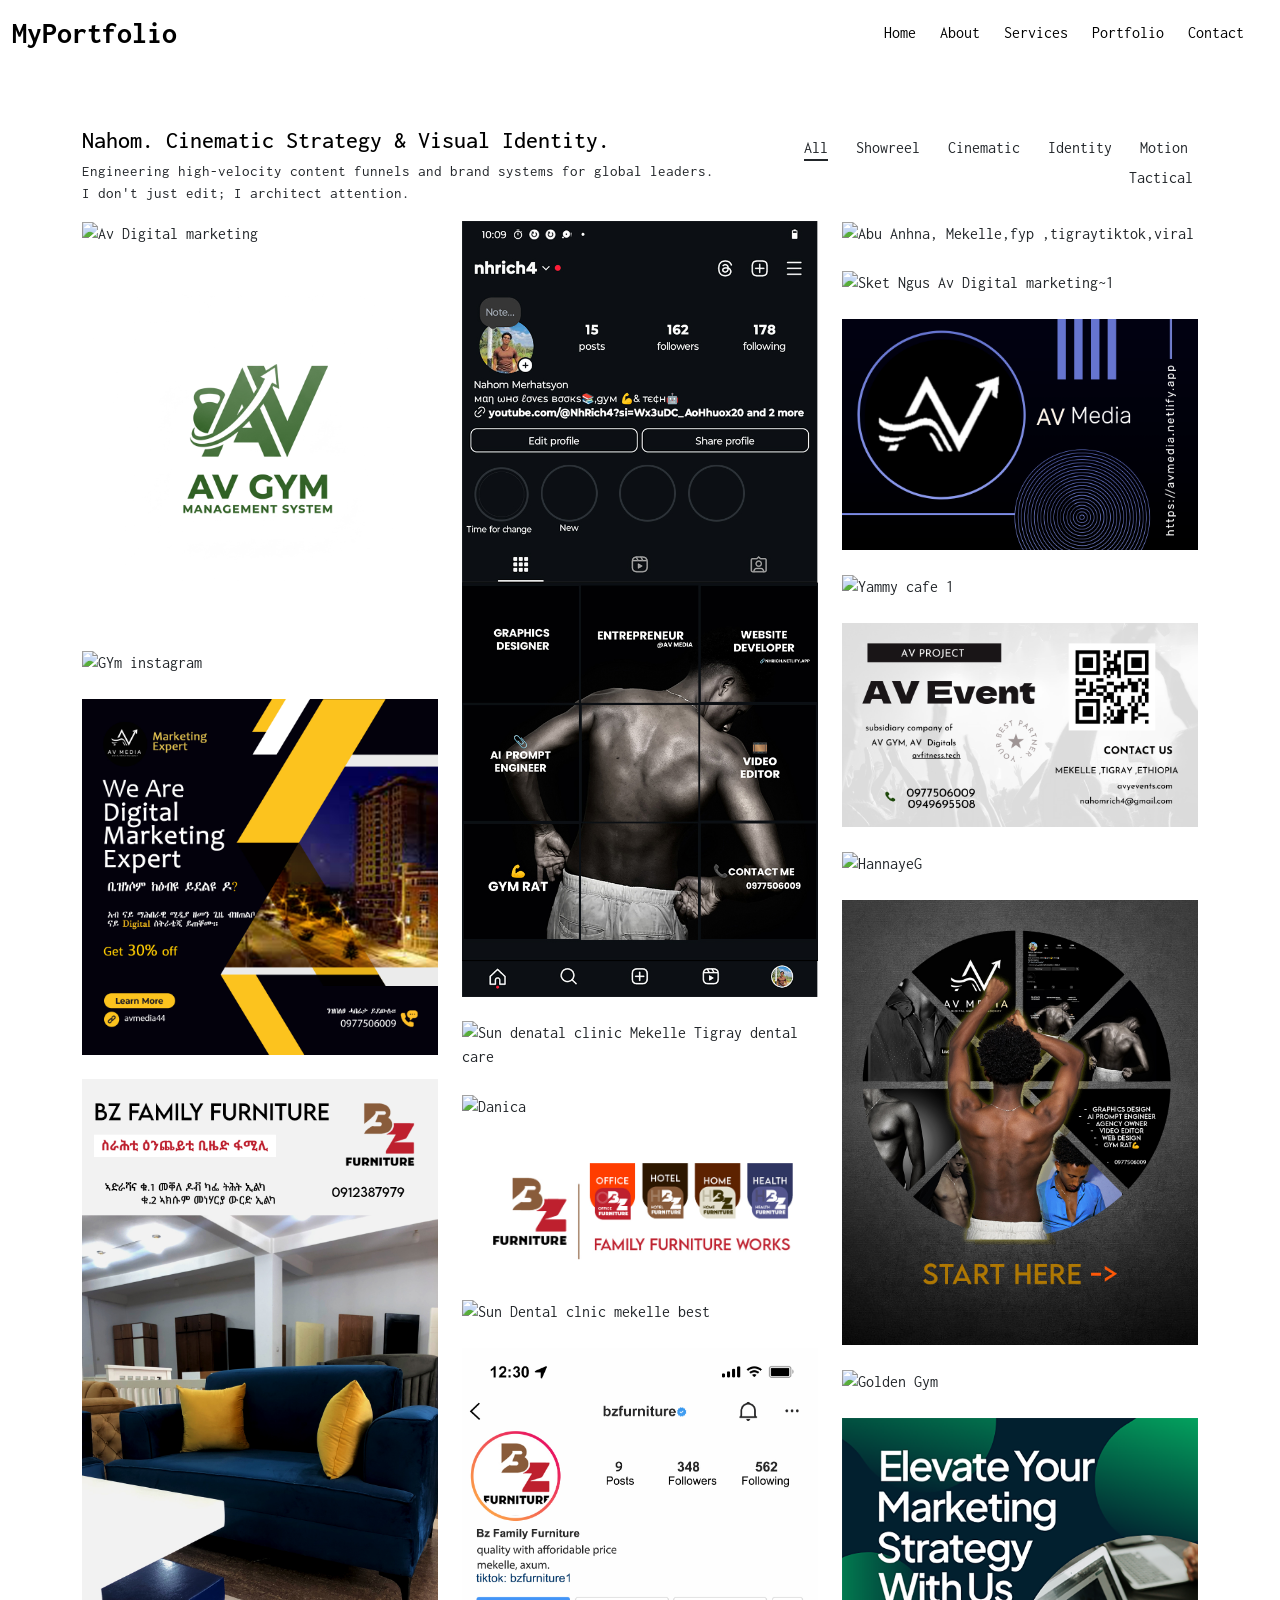
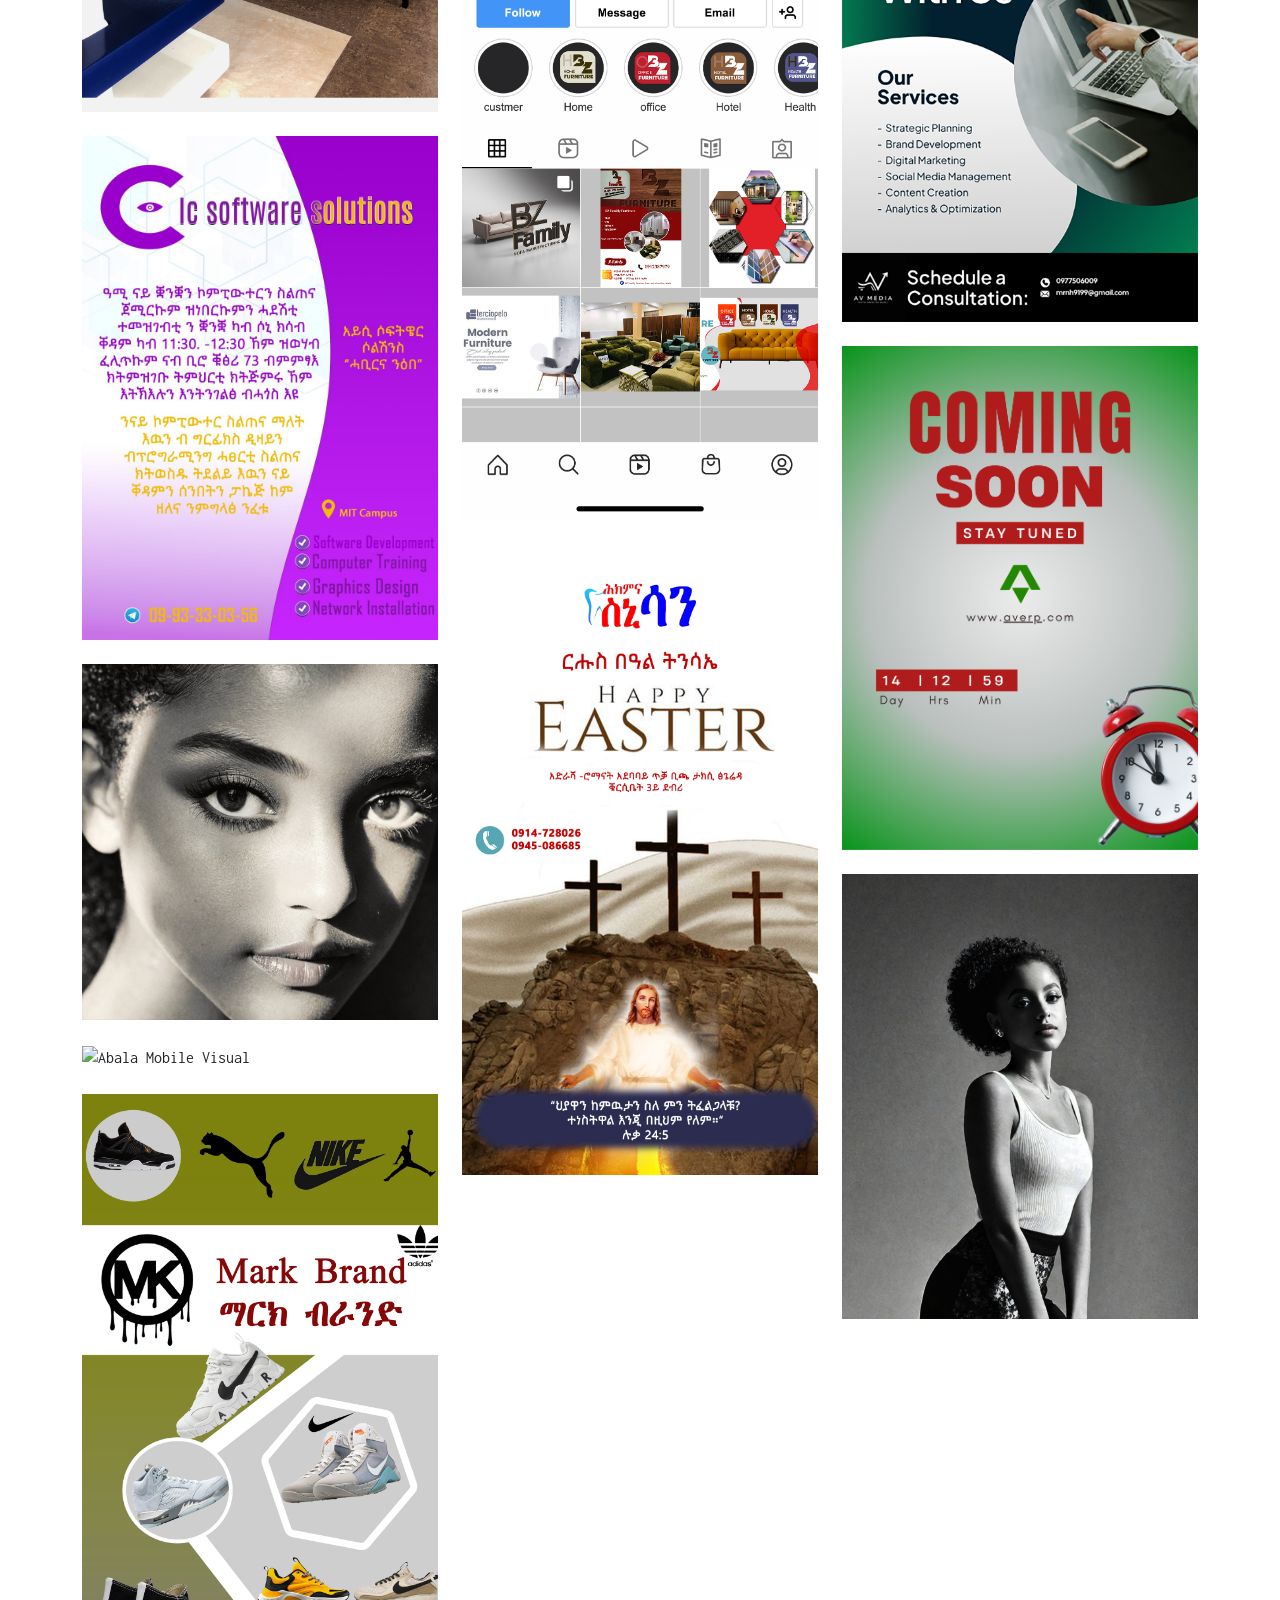
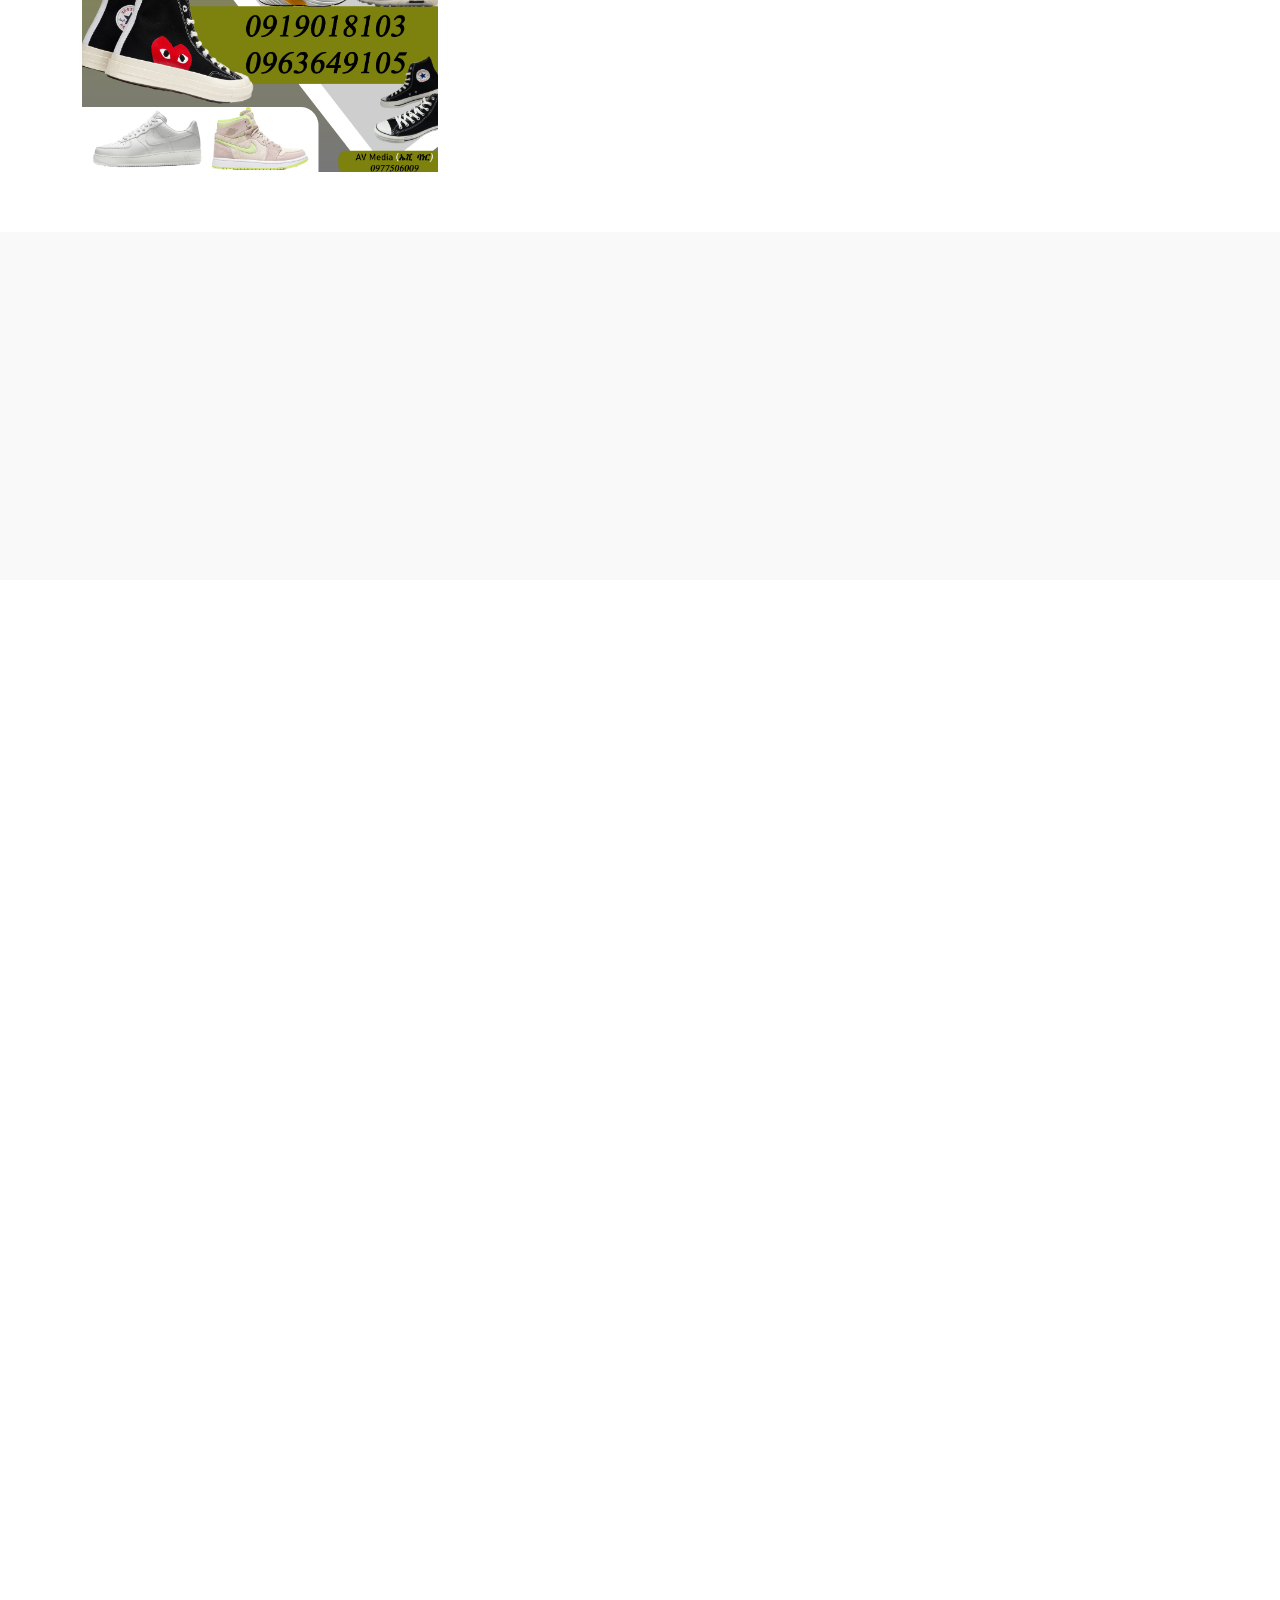
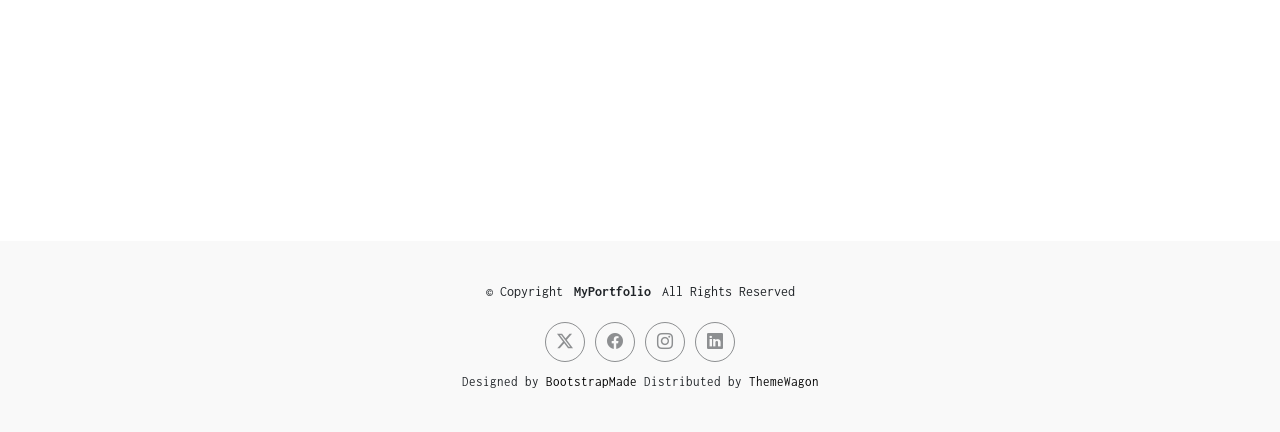
==== index.html @ b281b159 "first commit" ====
<!DOCTYPE html>
<html lang="en">

<head>
  <meta charset="utf-8">
  <meta content="width=device-width, initial-scale=1.0" name="viewport">
  <title>Index - MyPortfolio Bootstrap Template</title>
  <meta name="description" content="">
  <meta name="keywords" content="">

  <!-- Favicons -->
  <link href="assets/img/favicon.png" rel="icon">
  <link href="assets/img/apple-touch-icon.png" rel="apple-touch-icon">

  <!-- Fonts -->
  <link href="https://fonts.googleapis.com" rel="preconnect">
  <link href="https://fonts.gstatic.com" rel="preconnect" crossorigin>
  <link href="https://fonts.googleapis.com/css2?family=Inconsolata:wght@200;300;400;500;600;700;800;900&display=swap" rel="stylesheet">

  <!-- Vendor CSS Files -->
  <link href="assets/vendor/bootstrap/css/bootstrap.min.css" rel="stylesheet">
  <link href="assets/vendor/bootstrap-icons/bootstrap-icons.css" rel="stylesheet">
  <link href="assets/vendor/aos/aos.css" rel="stylesheet">
  <link href="assets/vendor/glightbox/css/glightbox.min.css" rel="stylesheet">
  <link href="assets/vendor/swiper/swiper-bundle.min.css" rel="stylesheet">

  <!-- Main CSS File -->
  <link href="assets/css/main.css" rel="stylesheet">

  <!-- =======================================================
  * Template Name: MyPortfolio
  * Template URL: https://bootstrapmade.com/myportfolio-bootstrap-portfolio-website-template/
  * Updated: Aug 08 2024 with Bootstrap v5.3.3
  * Author: BootstrapMade.com
  * License: https://bootstrapmade.com/license/
  ======================================================== -->
</head>

<body class="index-page">

  <header id="header" class="header d-flex align-items-center sticky-top">
    <div class="container-fluid  position-relative d-flex align-items-center justify-content-between">

      <a href="index.html" class="logo d-flex align-items-center">
        <!-- Uncomment the line below if you also wish to use an image logo -->
        <!-- <img src="assets/img/logo.png" alt=""> -->
        <h1 class="sitename">MyPortfolio</h1>
      </a>

      <ul class="d-none d-xl-flex list-unstyled align-items-center gap-4 mb-0 me-4">
        <li><a href="index.html" class="active">Home</a></li>
        <li><a href="about.html">About</a></li>
        <li><a href="services.html">Services</a></li>
        <li><a href="portfolio.html">Portfolio</a></li>
        <li><a href="contact.html">Contact</a></li>
      </ul>

      <nav id="navmenu" class="navmenu d-xl-none">
        <ul>
          <li><a href="index.html" class="active">Home</a></li>
          <li><a href="about.html">About</a></li>
          <li><a href="services.html">Services</a></li>
          <li><a href="portfolio.html">Portfolio</a></li>
          <!-- <li class="dropdown"><a href="#"><span>Dropdown</span> <i class="bi bi-chevron-down toggle-dropdown"></i></a>
            <ul>
              <li><a href="#">Dropdown 1</a></li>
              <li class="dropdown"><a href="#"><span>Deep Dropdown</span> <i class="bi bi-chevron-down toggle-dropdown"></i></a>
                <ul>
                  <li><a href="#">Deep Dropdown 1</a></li>
                  <li><a href="#">Deep Dropdown 2</a></li>
                  <li><a href="#">Deep Dropdown 3</a></li>
                  <li><a href="#">Deep Dropdown 4</a></li>
                  <li><a href="#">Deep Dropdown 5</a></li>
                </ul>
              </li>
              <li><a href="#">Dropdown 2</a></li>
              <li><a href="#">Dropdown 3</a></li>
              <li><a href="#">Dropdown 4</a></li>
            </ul>
          </li> -->
          <li><a href="contact.html">Contact</a></li>
        </ul>
        <i class="mobile-nav-toggle d-xl-none bi bi-list"></i>
      </nav>

    </div>
  </header>

  <main class="main">

    <!-- Portfolio Section -->
    <section id="portfolio" class="portfolio section">

      <div class="container">

        <div class="isotope-layout" data-default-filter="*" data-layout="masonry" data-sort="original-order">

          <div class="row align-items-center">
            <div class="col-lg-7 portfolio-info">
              <h3>Nahom. Cinematic Strategy &amp; Visual Identity.</h3>
              <p>Engineering high-velocity content funnels and brand systems for global leaders. I don't just edit; I architect attention.</p>
            </div>
            <div class="col-lg-5 text-center text-lg-end">
              <ul class="portfolio-filters isotope-filters" data-aos="fade-up" data-aos-delay="100">
                <li data-filter="*" class="filter-active">All</li>
                <li data-filter=".filter-showreel">Showreel</li>
                <li data-filter=".filter-cinematic">Cinematic</li>
                <li data-filter=".filter-identity">Identity</li>
                <li data-filter=".filter-motion">Motion</li>
                <li data-filter=".filter-tactical">Tactical</li>
              </ul><!-- End Portfolio Filters -->
            </div>
          </div>

          <div class="row gy-4 isotope-container" data-aos="fade-up" data-aos-delay="200">

            <div class="col-lg-4 col-md-6 portfolio-item isotope-item filter-showreel">
              <div class="portfolio-content h-100">
                <img src="assets/img/portfolio/app-1.jpg" class="img-fluid" alt="Av Digital marketing">
                <div class="portfolio-info">
                  <h4>Av Digital Marketing</h4>
                  <p>Showreel video.</p>
                  <div>
                    <a href="https://player.vimeo.com/video/1184867290?title=0&amp;byline=0&amp;portrait=0&amp;badge=0&amp;autopause=0&amp;player_id=0&amp;app_id=58479" title="Av Digital marketing" data-gallery="portfolio-gallery-video" class="glightbox preview-link"><i class="bi bi-play-circle"></i></a>
                    <a href="portfolio-details.html" title="More Details" class="details-link"><i class="bi bi-link-45deg"></i></a>
                  </div>
                </div>
              </div>
            </div><!-- End Portfolio Item -->

            <div class="col-lg-4 col-md-6 portfolio-item isotope-item filter-showreel">
              <div class="portfolio-content h-100">
                <img src="assets/img/portfolio/product-1.jpg" class="img-fluid" alt="Abu Anhna">
                <div class="portfolio-info">
                  <h4>Abu Anhna</h4>
                  <p>Showreel video.</p>
                  <div>
                    <a href="https://player.vimeo.com/video/1184867246?title=0&amp;byline=0&amp;portrait=0&amp;badge=0&amp;autopause=0&amp;player_id=0&amp;app_id=58479" title="Abu Anhna, Mekelle,fyp ,tigraytiktok,viral" data-gallery="portfolio-gallery-video" class="glightbox preview-link"><i class="bi bi-play-circle"></i></a>
                    <a href="portfolio-details.html" title="More Details" class="details-link"><i class="bi bi-link-45deg"></i></a>
                  </div>
                </div>
              </div>
            </div><!-- End Portfolio Item -->

            <div class="col-lg-4 col-md-6 portfolio-item isotope-item filter-showreel">
              <div class="portfolio-content h-100">
                <img src="assets/img/portfolio/branding-1.jpg" class="img-fluid" alt="Sket Ngus">
                <div class="portfolio-info">
                  <h4>Sket Ngus</h4>
                  <p>Showreel video.</p>
                  <div>
                    <a href="https://player.vimeo.com/video/1184884586?title=0&amp;byline=0&amp;portrait=0&amp;badge=0&amp;autopause=0&amp;player_id=0&amp;app_id=58479" title="Sket Ngus Av Digital marketing~1" data-gallery="portfolio-gallery-video" class="glightbox preview-link"><i class="bi bi-play-circle"></i></a>
                    <a href="portfolio-details.html" title="More Details" class="details-link"><i class="bi bi-link-45deg"></i></a>
                  </div>
                </div>
              </div>
            </div><!-- End Portfolio Item -->

            <div class="col-lg-4 col-md-6 portfolio-item isotope-item filter-showreel">
              <div class="portfolio-content h-100">
                <img src="assets/img/portfolio/books-1.jpg" class="img-fluid" alt="Yammy cafe 1">
                <div class="portfolio-info">
                  <h4>Yammy Cafe</h4>
                  <p>Showreel video.</p>
                  <div>
                    <a href="https://player.vimeo.com/video/1184868296?title=0&amp;byline=0&amp;portrait=0&amp;badge=0&amp;autopause=0&amp;player_id=0&amp;app_id=58479" title="Yammy cafe 1" data-gallery="portfolio-gallery-video" class="glightbox preview-link"><i class="bi bi-play-circle"></i></a>
                    <a href="portfolio-details.html" title="More Details" class="details-link"><i class="bi bi-link-45deg"></i></a>
                  </div>
                </div>
              </div>
            </div><!-- End Portfolio Item -->

            <div class="col-lg-4 col-md-6 portfolio-item isotope-item filter-showreel">
              <div class="portfolio-content h-100">
                <img src="assets/img/portfolio/app-2.jpg" class="img-fluid" alt="GYm instagram">
                <div class="portfolio-info">
                  <h4>Gym Instagram</h4>
                  <p>Showreel video.</p>
                  <div>
                    <a href="https://player.vimeo.com/video/1184867682?title=0&amp;byline=0&amp;portrait=0&amp;badge=0&amp;autopause=0&amp;player_id=0&amp;app_id=58479" title="GYm instagram" data-gallery="portfolio-gallery-video" class="glightbox preview-link"><i class="bi bi-play-circle"></i></a>
                    <a href="portfolio-details.html" title="More Details" class="details-link"><i class="bi bi-link-45deg"></i></a>
                  </div>
                </div>
              </div>
            </div><!-- End Portfolio Item -->

            <div class="col-lg-4 col-md-6 portfolio-item isotope-item filter-showreel">
              <div class="portfolio-content h-100">
                <img src="assets/img/portfolio/product-2.jpg" class="img-fluid" alt="HannayeG">
                <div class="portfolio-info">
                  <h4>HannayeG</h4>
                  <p>Showreel video.</p>
                  <div>
                    <a href="https://player.vimeo.com/video/1184867732?title=0&amp;byline=0&amp;portrait=0&amp;badge=0&amp;autopause=0&amp;player_id=0&amp;app_id=58479" title="HannayeG" data-gallery="portfolio-gallery-video" class="glightbox preview-link"><i class="bi bi-play-circle"></i></a>
                    <a href="portfolio-details.html" title="More Details" class="details-link"><i class="bi bi-link-45deg"></i></a>
                  </div>
                </div>
              </div>
            </div><!-- End Portfolio Item -->

            <div class="col-lg-4 col-md-6 portfolio-item isotope-item filter-showreel">
              <div class="portfolio-content h-100">
                <img src="assets/img/portfolio/branding-2.jpg" class="img-fluid" alt="Sun Dental Clinic">
                <div class="portfolio-info">
                  <h4>Sun Dental Clinic</h4>
                  <p>Showreel video.</p>
                  <div>
                    <a href="https://player.vimeo.com/video/1184868083?title=0&amp;byline=0&amp;portrait=0&amp;badge=0&amp;autopause=0&amp;player_id=0&amp;app_id=58479" title="Sun denatal clinic Mekelle Tigray dental care" data-gallery="portfolio-gallery-video" class="glightbox preview-link"><i class="bi bi-play-circle"></i></a>
                    <a href="portfolio-details.html" title="More Details" class="details-link"><i class="bi bi-link-45deg"></i></a>
                  </div>
                </div>
              </div>
            </div><!-- End Portfolio Item -->

            <div class="col-lg-4 col-md-6 portfolio-item isotope-item filter-showreel">
              <div class="portfolio-content h-100">
                <img src="assets/img/portfolio/books-2.jpg" class="img-fluid" alt="Danica">
                <div class="portfolio-info">
                  <h4>Danica</h4>
                  <p>Showreel video.</p>
                  <div>
                    <a href="https://player.vimeo.com/video/1184867599?title=0&amp;byline=0&amp;portrait=0&amp;badge=0&amp;autopause=0&amp;player_id=0&amp;app_id=58479" title="Danica" data-gallery="portfolio-gallery-video" class="glightbox preview-link"><i class="bi bi-play-circle"></i></a>
                    <a href="portfolio-details.html" title="More Details" class="details-link"><i class="bi bi-link-45deg"></i></a>
                  </div>
                </div>
              </div>
            </div><!-- End Portfolio Item -->

            <div class="col-lg-4 col-md-6 portfolio-item isotope-item filter-showreel">
              <div class="portfolio-content h-100">
                <img src="assets/img/portfolio/app-3.jpg" class="img-fluid" alt="Sun Dental Clinic Best">
                <div class="portfolio-info">
                  <h4>Sun Dental Clinic Best</h4>
                  <p>Showreel video.</p>
                  <div>
                    <a href="https://player.vimeo.com/video/1184868138?title=0&amp;byline=0&amp;portrait=0&amp;badge=0&amp;autopause=0&amp;player_id=0&amp;app_id=58479" title="Sun Dental clnic mekelle best" data-gallery="portfolio-gallery-video" class="glightbox preview-link"><i class="bi bi-play-circle"></i></a>
                    <a href="portfolio-details.html" title="More Details" class="details-link"><i class="bi bi-link-45deg"></i></a>
                  </div>
                </div>
              </div>
            </div><!-- End Portfolio Item -->

            <div class="col-lg-4 col-md-6 portfolio-item isotope-item filter-showreel">
              <div class="portfolio-content h-100">
                <img src="assets/img/portfolio/product-3.jpg" class="img-fluid" alt="Golden Gym">
                <div class="portfolio-info">
                  <h4>Golden Gym</h4>
                  <p>Showreel video.</p>
                  <div>
                    <a href="https://player.vimeo.com/video/1184867641?title=0&amp;byline=0&amp;portrait=0&amp;badge=0&amp;autopause=0&amp;player_id=0&amp;app_id=58479" title="Golden Gym" data-gallery="portfolio-gallery-video" class="glightbox preview-link"><i class="bi bi-play-circle"></i></a>
                    <a href="portfolio-details.html" title="More Details" class="details-link"><i class="bi bi-link-45deg"></i></a>
                  </div>
                </div>
              </div>
            </div><!-- End Portfolio Item -->

            <div class="col-lg-4 col-md-6 portfolio-item isotope-item filter-motion">
              <div class="portfolio-content h-100">
                <img src="assets/img/portfolio/Instagram%20screenshot%20personal%20branding%20.jpg" class="img-fluid" alt="Instagram Personal Branding Screenshot">
                <div class="portfolio-info">
                  <h4>Instagram Personal Branding</h4>
                  <p>Screenshot-based social proof creative.</p>
                  <div>
                    <a href="assets/img/portfolio/Instagram%20screenshot%20personal%20branding%20.jpg" title="Instagram Personal Branding" data-gallery="portfolio-gallery-motion" class="glightbox preview-link"><i class="bi bi-zoom-in"></i></a>
                    <a href="portfolio-details.html" title="More Details" class="details-link"><i class="bi bi-link-45deg"></i></a>
                  </div>
                </div>
              </div>
            </div><!-- End Portfolio Item -->

            <div class="col-lg-4 col-md-6 portfolio-item isotope-item filter-identity">
              <div class="portfolio-content h-100">
                <img src="assets/img/portfolio/avgym_management%20logo.png" class="img-fluid" alt="AV Gym Management Logo">
                <div class="portfolio-info">
                  <h4>AV Gym Management Logo</h4>
                  <p>Logo system development.</p>
                  <div>
                    <a href="assets/img/portfolio/avgym_management%20logo.png" title="AV Gym Management Logo" data-gallery="portfolio-gallery-identity" class="glightbox preview-link"><i class="bi bi-zoom-in"></i></a>
                    <a href="portfolio-details.html" title="More Details" class="details-link"><i class="bi bi-link-45deg"></i></a>
                  </div>
                </div>
              </div>
            </div><!-- End Portfolio Item -->

            <div class="col-lg-4 col-md-6 portfolio-item isotope-item filter-identity">
              <div class="portfolio-content h-100">
                <img src="assets/img/portfolio/avmedia%20bussinescardfront%20view.png" class="img-fluid" alt="AV Media Business Card Front">
                <div class="portfolio-info">
                  <h4>AV Media Business Card Front</h4>
                  <p>Business identity layout.</p>
                  <div>
                    <a href="assets/img/portfolio/avmedia%20bussinescardfront%20view.png" title="AV Media Business Card Front" data-gallery="portfolio-gallery-identity" class="glightbox preview-link"><i class="bi bi-zoom-in"></i></a>
                    <a href="portfolio-details.html" title="More Details" class="details-link"><i class="bi bi-link-45deg"></i></a>
                  </div>
                </div>
              </div>
            </div><!-- End Portfolio Item -->

            <div class="col-lg-4 col-md-6 portfolio-item isotope-item filter-identity">
              <div class="portfolio-content h-100">
                <img src="assets/img/portfolio/AV%20EVENTS%20bussines%20card%20back%20view.png" class="img-fluid" alt="AV Events Business Card Back">
                <div class="portfolio-info">
                  <h4>AV Events Business Card Back</h4>
                  <p>Identity consistency sample.</p>
                  <div>
                    <a href="assets/img/portfolio/AV%20EVENTS%20bussines%20card%20back%20view.png" title="AV Events Business Card Back" data-gallery="portfolio-gallery-identity" class="glightbox preview-link"><i class="bi bi-zoom-in"></i></a>
                    <a href="portfolio-details.html" title="More Details" class="details-link"><i class="bi bi-link-45deg"></i></a>
                  </div>
                </div>
              </div>
            </div><!-- End Portfolio Item -->

            <div class="col-lg-4 col-md-6 portfolio-item isotope-item filter-motion">
              <div class="portfolio-content h-100">
                <img src="assets/img/portfolio/avmedia%20instagram%20ad%20poster.jpg" class="img-fluid" alt="AV Media Instagram Ad">
                <div class="portfolio-info">
                  <h4>AV Media Instagram Ad</h4>
                  <p>Social motion-style design frame.</p>
                  <div>
                    <a href="assets/img/portfolio/avmedia%20instagram%20ad%20poster.jpg" title="AV Media Instagram Ad" data-gallery="portfolio-gallery-motion" class="glightbox preview-link"><i class="bi bi-zoom-in"></i></a>
                    <a href="portfolio-details.html" title="More Details" class="details-link"><i class="bi bi-link-45deg"></i></a>
                  </div>
                </div>
              </div>
            </div><!-- End Portfolio Item -->

            <div class="col-lg-4 col-md-6 portfolio-item isotope-item filter-motion">
              <div class="portfolio-content h-100">
                <img src="assets/img/portfolio/instagram%20photo%20poster.jpg" class="img-fluid" alt="Instagram Photo Poster">
                <div class="portfolio-info">
                  <h4>Instagram Photo Poster</h4>
                  <p>Short-form social campaign creative.</p>
                  <div>
                    <a href="assets/img/portfolio/instagram%20photo%20poster.jpg" title="Instagram Photo Poster" data-gallery="portfolio-gallery-motion" class="glightbox preview-link"><i class="bi bi-zoom-in"></i></a>
                    <a href="portfolio-details.html" title="More Details" class="details-link"><i class="bi bi-link-45deg"></i></a>
                  </div>
                </div>
              </div>
            </div><!-- End Portfolio Item -->

            <div class="col-lg-4 col-md-6 portfolio-item isotope-item filter-motion">
              <div class="portfolio-content h-100">
                <img src="assets/img/portfolio/BZ%20furniture%20tiktok%20photo%20poster.jpg" class="img-fluid" alt="BZ Furniture TikTok Poster">
                <div class="portfolio-info">
                  <h4>BZ Furniture TikTok Poster</h4>
                  <p>Vertical campaign visual.</p>
                  <div>
                    <a href="assets/img/portfolio/BZ%20furniture%20tiktok%20photo%20poster.jpg" title="BZ Furniture TikTok Poster" data-gallery="portfolio-gallery-motion" class="glightbox preview-link"><i class="bi bi-zoom-in"></i></a>
                    <a href="portfolio-details.html" title="More Details" class="details-link"><i class="bi bi-link-45deg"></i></a>
                  </div>
                </div>
              </div>
            </div><!-- End Portfolio Item -->

            <div class="col-lg-4 col-md-6 portfolio-item isotope-item filter-motion">
              <div class="portfolio-content h-100">
                <img src="assets/img/portfolio/BZ%20facebook%20cover%20image%20.jpg" class="img-fluid" alt="BZ Facebook Cover">
                <div class="portfolio-info">
                  <h4>BZ Facebook Cover</h4>
                  <p>Social header design.</p>
                  <div>
                    <a href="assets/img/portfolio/BZ%20facebook%20cover%20image%20.jpg" title="BZ Facebook Cover" data-gallery="portfolio-gallery-motion" class="glightbox preview-link"><i class="bi bi-zoom-in"></i></a>
                    <a href="portfolio-details.html" title="More Details" class="details-link"><i class="bi bi-link-45deg"></i></a>
                  </div>
                </div>
              </div>
            </div><!-- End Portfolio Item -->

            <div class="col-lg-4 col-md-6 portfolio-item isotope-item filter-motion">
              <div class="portfolio-content h-100">
                <img src="assets/img/portfolio/bz_furniture_instagram_branding%20poster%28sceenshot%20of%20instagram%29.png" class="img-fluid" alt="BZ Furniture Instagram Branding Screenshot">
                <div class="portfolio-info">
                  <h4>BZ Instagram Branding Screenshot</h4>
                  <p>Instagram profile screenshot campaign asset.</p>
                  <div>
                    <a href="assets/img/portfolio/bz_furniture_instagram_branding%20poster%28sceenshot%20of%20instagram%29.png" title="BZ Instagram Branding Screenshot" data-gallery="portfolio-gallery-motion" class="glightbox preview-link"><i class="bi bi-zoom-in"></i></a>
                    <a href="portfolio-details.html" title="More Details" class="details-link"><i class="bi bi-link-45deg"></i></a>
                  </div>
                </div>
              </div>
            </div><!-- End Portfolio Item -->

            <div class="col-lg-4 col-md-6 portfolio-item isotope-item filter-tactical">
              <div class="portfolio-content h-100">
                <img src="assets/img/portfolio/AV%20Marketing%20Agency%20Promotion%20Flyer.png" class="img-fluid" alt="AV Marketing Promotion Flyer">
                <div class="portfolio-info">
                  <h4>AV Marketing Promotion Flyer</h4>
                  <p>Performance offer graphic.</p>
                  <div>
                    <a href="assets/img/portfolio/AV%20Marketing%20Agency%20Promotion%20Flyer.png" title="AV Marketing Promotion Flyer" data-gallery="portfolio-gallery-tactical" class="glightbox preview-link"><i class="bi bi-zoom-in"></i></a>
                    <a href="portfolio-details.html" title="More Details" class="details-link"><i class="bi bi-link-45deg"></i></a>
                  </div>
                </div>
              </div>
            </div><!-- End Portfolio Item -->

            <div class="col-lg-4 col-md-6 portfolio-item isotope-item filter-tactical">
              <div class="portfolio-content h-100">
                <img src="assets/img/portfolio/IC%20softwere%20solutions%20poster.jpg" class="img-fluid" alt="IC Software Solutions Poster">
                <div class="portfolio-info">
                  <h4>IC Software Solutions Poster</h4>
                  <p>Conversion-focused campaign design.</p>
                  <div>
                    <a href="assets/img/portfolio/IC%20softwere%20solutions%20poster.jpg" title="IC Software Solutions Poster" data-gallery="portfolio-gallery-tactical" class="glightbox preview-link"><i class="bi bi-zoom-in"></i></a>
                    <a href="portfolio-details.html" title="More Details" class="details-link"><i class="bi bi-link-45deg"></i></a>
                  </div>
                </div>
              </div>
            </div><!-- End Portfolio Item -->

            <div class="col-lg-4 col-md-6 portfolio-item isotope-item filter-tactical">
              <div class="portfolio-content h-100">
                <img src="assets/img/portfolio/mobile%20app%20coming%20soon%20poster.png" class="img-fluid" alt="Mobile App Coming Soon Poster">
                <div class="portfolio-info">
                  <h4>Mobile App Coming Soon</h4>
                  <p>Launch announcement creative.</p>
                  <div>
                    <a href="assets/img/portfolio/mobile%20app%20coming%20soon%20poster.png" title="Mobile App Coming Soon Poster" data-gallery="portfolio-gallery-tactical" class="glightbox preview-link"><i class="bi bi-zoom-in"></i></a>
                    <a href="portfolio-details.html" title="More Details" class="details-link"><i class="bi bi-link-45deg"></i></a>
                  </div>
                </div>
              </div>
            </div><!-- End Portfolio Item -->

            <div class="col-lg-4 col-md-6 portfolio-item isotope-item filter-tactical">
              <div class="portfolio-content h-100">
                <img src="assets/img/portfolio/sun%20Dental%20Clinic%20happy%20ester%20poster.png" class="img-fluid" alt="Sun Dental Easter Poster">
                <div class="portfolio-info">
                  <h4>Sun Dental Easter Poster</h4>
                  <p>Seasonal tactical campaign.</p>
                  <div>
                    <a href="assets/img/portfolio/sun%20Dental%20Clinic%20happy%20ester%20poster.png" title="Sun Dental Easter Poster" data-gallery="portfolio-gallery-tactical" class="glightbox preview-link"><i class="bi bi-zoom-in"></i></a>
                    <a href="portfolio-details.html" title="More Details" class="details-link"><i class="bi bi-link-45deg"></i></a>
                  </div>
                </div>
              </div>
            </div><!-- End Portfolio Item -->

            <div class="col-lg-4 col-md-6 portfolio-item isotope-item filter-cinematic">
              <div class="portfolio-content h-100">
                <img src="assets/img/portfolio/detaled%20blackand%20white%20photgraphy.jpg" class="img-fluid" alt="Black and White Photography">
                <div class="portfolio-info">
                  <h4>Black and White Photography</h4>
                  <p>Cinematic still composition.</p>
                  <div>
                    <a href="assets/img/portfolio/detaled%20blackand%20white%20photgraphy.jpg" title="Black and White Photography" data-gallery="portfolio-gallery-cinematic" class="glightbox preview-link"><i class="bi bi-zoom-in"></i></a>
                    <a href="portfolio-details.html" title="More Details" class="details-link"><i class="bi bi-link-45deg"></i></a>
                  </div>
                </div>
              </div>
            </div><!-- End Portfolio Item -->

            <div class="col-lg-4 col-md-6 portfolio-item isotope-item filter-cinematic">
              <div class="portfolio-content h-100">
                <img src="assets/img/portfolio/photography%20.jpg" class="img-fluid" alt="Photography Visual">
                <div class="portfolio-info">
                  <h4>Photography Visual</h4>
                  <p>Shot styling and color feel.</p>
                  <div>
                    <a href="assets/img/portfolio/photography%20.jpg" title="Photography Visual" data-gallery="portfolio-gallery-cinematic" class="glightbox preview-link"><i class="bi bi-zoom-in"></i></a>
                    <a href="portfolio-details.html" title="More Details" class="details-link"><i class="bi bi-link-45deg"></i></a>
                  </div>
                </div>
              </div>
            </div><!-- End Portfolio Item -->

            <div class="col-lg-4 col-md-6 portfolio-item isotope-item filter-cinematic">
              <div class="portfolio-content h-100">
                <img src="assets/img/portfolio/abala%20mob.jpg" class="img-fluid" alt="Abala Mobile Visual">
                <div class="portfolio-info">
                  <h4>Abala Mobile Visual</h4>
                  <p>Cinematic street framing.</p>
                  <div>
                    <a href="assets/img/portfolio/abala%20mob.jpg" title="Abala Mobile Visual" data-gallery="portfolio-gallery-cinematic" class="glightbox preview-link"><i class="bi bi-zoom-in"></i></a>
                    <a href="portfolio-details.html" title="More Details" class="details-link"><i class="bi bi-link-45deg"></i></a>
                  </div>
                </div>
              </div>
            </div><!-- End Portfolio Item -->

            <div class="col-lg-4 col-md-6 portfolio-item isotope-item filter-cinematic">
              <div class="portfolio-content h-100">
                <img src="assets/img/portfolio/mark%20brand%20banner%20.jpg" class="img-fluid" alt="Mark Brand Banner">
                <div class="portfolio-info">
                  <h4>Mark Brand Banner</h4>
                  <p>Cinematic banner artwork.</p>
                  <div>
                    <a href="assets/img/portfolio/mark%20brand%20banner%20.jpg" title="Mark Brand Banner" data-gallery="portfolio-gallery-cinematic" class="glightbox preview-link"><i class="bi bi-zoom-in"></i></a>
                    <a href="portfolio-details.html" title="More Details" class="details-link"><i class="bi bi-link-45deg"></i></a>
                  </div>
                </div>
              </div>
            </div><!-- End Portfolio Item -->

          </div><!-- End Portfolio Container -->

        </div>

      </div>

    </section><!-- /Portfolio Section -->

    <!-- Clients Section -->
    <section id="clients" class="clients section light-background">

      <!-- Section Title -->
      <div class="container section-title" data-aos="fade-up">
        <h2>My Clients</h2>
        <p>Necessitatibus eius consequatur ex aliquid fuga eum quidem sint consectetur velit</p>
      </div><!-- End Section Title -->

      <div class="container" data-aos="fade-up" data-aos-delay="100">

        <div class="swiper init-swiper">
          <script type="application/json" class="swiper-config">
            {
              "loop": true,
              "speed": 600,
              "autoplay": {
                "delay": 5000
              },
              "slidesPerView": "auto",
              "pagination": {
                "el": ".swiper-pagination",
                "type": "bullets",
                "clickable": true
              },
              "breakpoints": {
                "320": {
                  "slidesPerView": 2,
                  "spaceBetween": 40
                },
                "480": {
                  "slidesPerView": 3,
                  "spaceBetween": 60
                },
                "640": {
                  "slidesPerView": 4,
                  "spaceBetween": 80
                },
                "992": {
                  "slidesPerView": 6,
                  "spaceBetween": 120
                }
              }
            }
          </script>
          <div class="swiper-wrapper align-items-center">
            <div class="swiper-slide"><img src="assets/img/clients/client-1.png" class="img-fluid" alt=""></div>
            <div class="swiper-slide"><img src="assets/img/clients/client-2.png" class="img-fluid" alt=""></div>
            <div class="swiper-slide"><img src="assets/img/clients/client-3.png" class="img-fluid" alt=""></div>
            <div class="swiper-slide"><img src="assets/img/clients/client-4.png" class="img-fluid" alt=""></div>
            <div class="swiper-slide"><img src="assets/img/clients/client-5.png" class="img-fluid" alt=""></div>
            <div class="swiper-slide"><img src="assets/img/clients/client-6.png" class="img-fluid" alt=""></div>
            <div class="swiper-slide"><img src="assets/img/clients/client-7.png" class="img-fluid" alt=""></div>
            <div class="swiper-slide"><img src="assets/img/clients/client-8.png" class="img-fluid" alt=""></div>
          </div>
          <div class="swiper-pagination"></div>
        </div>

      </div>

    </section><!-- /Clients Section -->

    <!-- Services Section -->
    <section id="services" class="services section">

      <!-- Section Title -->
      <div class="container section-title" data-aos="fade-up">
        <h2>Services</h2>
        <p>Necessitatibus eius consequatur ex aliquid fuga eum quidem sint consectetur velit</p>
      </div><!-- End Section Title -->

      <div class="container">

        <div class="row gy-4">

          <div class="col-lg-4 col-md-6" data-aos="fade-up" data-aos-delay="100">
            <div class="service-item  position-relative">
              <div class="icon">
                <i class="bi bi-activity"></i>
              </div>
              <h3>Cinematic Content Strategy</h3>
              <p>High-end video production and post-production engineering. We create the visual assets that define your brand's authority.</p>
              <a href="service-details.html" class="readmore stretched-link">Read more <i class="bi bi-arrow-right"></i></a>
            </div>
          </div><!-- End Service Item -->

          <div class="col-lg-4 col-md-6" data-aos="fade-up" data-aos-delay="200">
            <div class="service-item position-relative">
              <div class="icon">
                <i class="bi bi-broadcast"></i>
              </div>
              <h3>Brand Identity Design</h3>
              <p>Engineering visual trust through minimalist, modern design. We build the logos and identity systems that empires are founded upon.</p>
              <a href="service-details.html" class="readmore stretched-link">Read more <i class="bi bi-arrow-right"></i></a>
            </div>
          </div><!-- End Service Item -->

          <div class="col-lg-4 col-md-6" data-aos="fade-up" data-aos-delay="300">
            <div class="service-item position-relative">
              <div class="icon">
                <i class="bi bi-easel"></i>
              </div>
              <h3>Performance Marketing Funnels</h3>
              <p>Combining creative storytelling with strategic ad campaigns. We build the funnels that turned attention into a 40%+ growth in client acquisition.</p>
              <a href="service-details.html" class="readmore stretched-link">Read more <i class="bi bi-arrow-right"></i></a>
            </div>
          </div><!-- End Service Item -->

        </div>

      </div>

    </section><!-- /Services Section -->

    <!-- Testimonials Section -->
    <section id="testimonials" class="testimonials section">

      <!-- Section Title -->
      <div class="container section-title" data-aos="fade-up">
        <h2>Testimonials</h2>
        <p>Necessitatibus eius consequatur ex aliquid fuga eum quidem sint consectetur velit</p>
      </div><!-- End Section Title -->

      <div class="container" data-aos="fade-up" data-aos-delay="100">

        <div class="swiper init-swiper">
          <script type="application/json" class="swiper-config">
            {
              "loop": true,
              "speed": 600,
              "autoplay": {
                "delay": 5000
              },
              "slidesPerView": "auto",
              "pagination": {
                "el": ".swiper-pagination",
                "type": "bullets",
                "clickable": true
              }
            }
          </script>
          <div class="swiper-wrapper">

            <div class="swiper-slide">
              <div class="testimonial-item">
                <img src="assets/img/testimonials/testimonials-1.jpg" class="testimonial-img" alt="">
                <h3>Saul Goodman</h3>
                <h4>Ceo &amp; Founder</h4>
                <div class="stars">
                  <i class="bi bi-star-fill"></i><i class="bi bi-star-fill"></i><i class="bi bi-star-fill"></i><i class="bi bi-star-fill"></i><i class="bi bi-star-fill"></i>
                </div>
                <p>
                  <i class="bi bi-quote quote-icon-left"></i>
                  <span>Proin iaculis purus consequat sem cure digni ssim donec porttitora entum suscipit rhoncus. Accusantium quam, ultricies eget id, aliquam eget nibh et. Maecen aliquam, risus at semper.</span>
                  <i class="bi bi-quote quote-icon-right"></i>
                </p>
              </div>
            </div><!-- End testimonial item -->

            <div class="swiper-slide">
              <div class="testimonial-item">
                <img src="assets/img/testimonials/testimonials-2.jpg" class="testimonial-img" alt="">
                <h3>Sara Wilsson</h3>
                <h4>Designer</h4>
                <div class="stars">
                  <i class="bi bi-star-fill"></i><i class="bi bi-star-fill"></i><i class="bi bi-star-fill"></i><i class="bi bi-star-fill"></i><i class="bi bi-star-fill"></i>
                </div>
                <p>
                  <i class="bi bi-quote quote-icon-left"></i>
                  <span>Export tempor illum tamen malis malis eram quae irure esse labore quem cillum quid cillum eram malis quorum velit fore eram velit sunt aliqua noster fugiat irure amet legam anim culpa.</span>
                  <i class="bi bi-quote quote-icon-right"></i>
                </p>
              </div>
            </div><!-- End testimonial item -->

            <div class="swiper-slide">
              <div class="testimonial-item">
                <img src="assets/img/testimonials/testimonials-3.jpg" class="testimonial-img" alt="">
                <h3>Jena Karlis</h3>
                <h4>Store Owner</h4>
                <div class="stars">
                  <i class="bi bi-star-fill"></i><i class="bi bi-star-fill"></i><i class="bi bi-star-fill"></i><i class="bi bi-star-fill"></i><i class="bi bi-star-fill"></i>
                </div>
                <p>
                  <i class="bi bi-quote quote-icon-left"></i>
                  <span>Enim nisi quem export duis labore cillum quae magna enim sint quorum nulla quem veniam duis minim tempor labore quem eram duis noster aute amet eram fore quis sint minim.</span>
                  <i class="bi bi-quote quote-icon-right"></i>
                </p>
              </div>
            </div><!-- End testimonial item -->

            <div class="swiper-slide">
              <div class="testimonial-item">
                <img src="assets/img/testimonials/testimonials-4.jpg" class="testimonial-img" alt="">
                <h3>Matt Brandon</h3>
                <h4>Freelancer</h4>
                <div class="stars">
                  <i class="bi bi-star-fill"></i><i class="bi bi-star-fill"></i><i class="bi bi-star-fill"></i><i class="bi bi-star-fill"></i><i class="bi bi-star-fill"></i>
                </div>
                <p>
                  <i class="bi bi-quote quote-icon-left"></i>
                  <span>Fugiat enim eram quae cillum dolore dolor amet nulla culpa multos export minim fugiat minim velit minim dolor enim duis veniam ipsum anim magna sunt elit fore quem dolore labore illum veniam.</span>
                  <i class="bi bi-quote quote-icon-right"></i>
                </p>
              </div>
            </div><!-- End testimonial item -->

            <div class="swiper-slide">
              <div class="testimonial-item">
                <img src="assets/img/testimonials/testimonials-5.jpg" class="testimonial-img" alt="">
                <h3>John Larson</h3>
                <h4>Entrepreneur</h4>
                <div class="stars">
                  <i class="bi bi-star-fill"></i><i class="bi bi-star-fill"></i><i class="bi bi-star-fill"></i><i class="bi bi-star-fill"></i><i class="bi bi-star-fill"></i>
                </div>
                <p>
                  <i class="bi bi-quote quote-icon-left"></i>
                  <span>Quis quorum aliqua sint quem legam fore sunt eram irure aliqua veniam tempor noster veniam enim culpa labore duis sunt culpa nulla illum cillum fugiat legam esse veniam culpa fore nisi cillum quid.</span>
                  <i class="bi bi-quote quote-icon-right"></i>
                </p>
              </div>
            </div><!-- End testimonial item -->

          </div>
          <div class="swiper-pagination"></div>
        </div>

      </div>

    </section><!-- /Testimonials Section -->

  </main>

  <footer id="footer" class="footer light-background">

    <div class="container">
      <div class="copyright text-center ">
        <p>© <span>Copyright</span> <strong class="px-1 sitename">MyPortfolio</strong> <span>All Rights Reserved</span></p>
      </div>
      <div class="social-links d-flex justify-content-center">
        <a href=""><i class="bi bi-twitter-x"></i></a>
        <a href=""><i class="bi bi-facebook"></i></a>
        <a href=""><i class="bi bi-instagram"></i></a>
        <a href=""><i class="bi bi-linkedin"></i></a>
      </div>
      <div class="credits">
        <!-- All the links in the footer should remain intact. -->
        <!-- You can delete the links only if you've purchased the pro version. -->
        <!-- Licensing information: https://bootstrapmade.com/license/ -->
        <!-- Purchase the pro version with working PHP/AJAX contact form: [buy-url] -->
        Designed by <a href="https://bootstrapmade.com/">BootstrapMade</a> Distributed by <a href="https://themewagon.com" target="_blank">ThemeWagon</a>
      </div>
    </div>

  </footer>

  <!-- Scroll Top -->
  <a href="#" id="scroll-top" class="scroll-top d-flex align-items-center justify-content-center"><i class="bi bi-arrow-up-short"></i></a>

  <!-- Preloader -->
  <div id="preloader"></div>

  <!-- Vendor JS Files -->
  <script src="assets/vendor/bootstrap/js/bootstrap.bundle.min.js"></script>
  <script src="assets/vendor/php-email-form/validate.js"></script>
  <script src="assets/vendor/aos/aos.js"></script>
  <script src="assets/vendor/glightbox/js/glightbox.min.js"></script>
  <script src="assets/vendor/imagesloaded/imagesloaded.pkgd.min.js"></script>
  <script src="assets/vendor/isotope-layout/isotope.pkgd.min.js"></script>
  <script src="assets/vendor/swiper/swiper-bundle.min.js"></script>

  <!-- Main JS File -->
  <script src="assets/js/main.js"></script>

</body>

</html>
---- assets/css/main.css ----
/**
* Template Name: MyPortfolio
* Template URL: https://bootstrapmade.com/myportfolio-bootstrap-portfolio-website-template/
* Updated: Aug 08 2024 with Bootstrap v5.3.3
* Author: BootstrapMade.com
* License: https://bootstrapmade.com/license/
*/

/*--------------------------------------------------------------
# Font & Color Variables
# Help: https://bootstrapmade.com/color-system/
--------------------------------------------------------------*/
/* Fonts */
:root {
  --default-font: "Inconsolata",  system-ui, -apple-system, "Segoe UI", Roboto, "Helvetica Neue", Arial, "Noto Sans", "Liberation Sans", sans-serif, "Apple Color Emoji", "Segoe UI Emoji", "Segoe UI Symbol", "Noto Color Emoji";
  --heading-font: "Inconsolata",  sans-serif;
  --nav-font: "Inconsolata",  sans-serif;
}

/* Global Colors - The following color variables are used throughout the website. Updating them here will change the color scheme of the entire website */
:root { 
  --background-color: #ffffff; /* Background color for the entire website, including individual sections */
  --default-color: #212529; /* Default color used for the majority of the text content across the entire website */
  --heading-color: #000000; /* Color for headings, subheadings and title throughout the website */
  --accent-color: #000000; /* Accent color that represents your brand on the website. It's used for buttons, links, and other elements that need to stand out */
  --surface-color: #ffffff; /* The surface color is used as a background of boxed elements within sections, such as cards, icon boxes, or other elements that require a visual separation from the global background. */
  --contrast-color: #ffffff; /* Contrast color for text, ensuring readability against backgrounds of accent, heading, or default colors. */
}

/* Nav Menu Colors - The following color variables are used specifically for the navigation menu. They are separate from the global colors to allow for more customization options */
:root {
  --nav-color: #5b5b5b;  /* The default color of the main navmenu links */
  --nav-hover-color: #000000; /* Applied to main navmenu links when they are hovered over or active */
  --nav-mobile-background-color: #f5f5f5; /* Used as the background color for mobile navigation menu */
  --nav-dropdown-background-color: #ffffff; /* Used as the background color for dropdown items that appear when hovering over primary navigation items */
  --nav-dropdown-color: #5b5b5b; /* Used for navigation links of the dropdown items in the navigation menu. */
  --nav-dropdown-hover-color: #000000; /* Similar to --nav-hover-color, this color is applied to dropdown navigation links when they are hovered over. */
}

/* Color Presets - These classes override global colors when applied to any section or element, providing reuse of the sam color scheme. */

.light-background {
  --background-color: #f9f9f9;
  --surface-color: #ffffff;
}

.dark-background {
  --background-color: #060606;
  --default-color: #ffffff;
  --heading-color: #ffffff;
  --surface-color: #252525;
  --contrast-color: #ffffff;
}

/* Smooth scroll */
:root {
  scroll-behavior: smooth;
}

/*--------------------------------------------------------------
# General Styling & Shared Classes
--------------------------------------------------------------*/
body {
  color: var(--default-color);
  background-color: var(--background-color);
  font-family: var(--default-font);
}

a {
  color: var(--accent-color);
  text-decoration: none;
  transition: 0.3s;
}

a:hover {
  color: color-mix(in srgb, var(--accent-color), transparent 25%);
  text-decoration: none;
}

h1,
h2,
h3,
h4,
h5,
h6 {
  color: var(--heading-color);
  font-family: var(--heading-font);
}

/* PHP Email Form Messages
------------------------------*/
.php-email-form .error-message {
  display: none;
  background: #df1529;
  color: #ffffff;
  text-align: left;
  padding: 15px;
  margin-bottom: 24px;
  font-weight: 600;
}

.php-email-form .sent-message {
  display: none;
  color: #ffffff;
  background: #059652;
  text-align: center;
  padding: 15px;
  margin-bottom: 24px;
  font-weight: 600;
}

.php-email-form .loading {
  display: none;
  background: var(--surface-color);
  text-align: center;
  padding: 15px;
  margin-bottom: 24px;
}

.php-email-form .loading:before {
  content: "";
  display: inline-block;
  border-radius: 50%;
  width: 24px;
  height: 24px;
  margin: 0 10px -6px 0;
  border: 3px solid var(--accent-color);
  border-top-color: var(--surface-color);
  animation: php-email-form-loading 1s linear infinite;
}

@keyframes php-email-form-loading {
  0% {
    transform: rotate(0deg);
  }

  100% {
    transform: rotate(360deg);
  }
}

/*--------------------------------------------------------------
# Global Header
--------------------------------------------------------------*/
.header {
  color: var(--default-color);
  background-color: var(--background-color);
  padding: 15px 0;
  transition: all 0.5s;
  z-index: 997;
}

.header .logo {
  line-height: 1;
}

.header .logo img {
  max-height: 32px;
  margin-right: 8px;
}

.header .logo h1 {
  font-size: 30px;
  margin: 0;
  font-weight: 700;
  color: var(--heading-color);
}

/*--------------------------------------------------------------
# Navigation Menu
--------------------------------------------------------------*/
/* Navmenu */
.mobile-nav-toggle {
  color: var(--nav-color);
  position: fixed;
  top: 20px;
  right: 20px;
  font-size: 32px;
  line-height: 0;
  cursor: pointer;
  display: block !important;
  z-index: 998;
  transition: 0.3s;
}

.mobile-nav-toggle:hover {
  color: var(--nav-hover-color);
}

.navmenu {
  position: fixed;
  top: 0;
  bottom: 0;
  right: -300px;
  z-index: 997;
  transition: 0.3s;
  width: 300px;
  overflow: hidden;
}

.navmenu ul {
  display: block;
  list-style: none;
  padding: 10px 0;
  margin: 0;
  overflow-y: auto;
  transition: 0.3s;
  z-index: 998;
}

.navmenu a,
.navmenu a:focus {
  color: var(--nav-dropdown-color);
  padding: 10px 20px;
  font-family: var(--nav-font);
  font-size: 17px;
  font-weight: 500;
  display: flex;
  align-items: center;
  justify-content: space-between;
  white-space: nowrap;
  transition: 0.3s;
}

.navmenu a i,
.navmenu a:focus i {
  font-size: 12px;
  line-height: 0;
  margin-left: 5px;
  width: 30px;
  height: 30px;
  display: flex;
  align-items: center;
  justify-content: center;
  border-radius: 50%;
  transition: 0.3s;
  background-color: color-mix(in srgb, var(--accent-color), transparent 90%);
}

.navmenu a i:hover,
.navmenu a:focus i:hover {
  background-color: var(--accent-color);
  color: var(--contrast-color);
}

.navmenu a:hover,
.navmenu .active,
.navmenu .active:focus {
  color: var(--nav-dropdown-hover-color);
}

.navmenu .active i,
.navmenu .active:focus i {
  background-color: var(--accent-color);
  color: var(--contrast-color);
  transform: rotate(180deg);
}

.navmenu .dropdown ul {
  position: static;
  display: none;
  z-index: 99;
  padding: 10px 0;
  margin: 10px 20px;
  box-shadow: none;
  transition: all 0.5s ease-in-out;
}

.navmenu .dropdown>.dropdown-active {
  display: block;
  background-color: var(--nav-dropdown-background-color);
  border: 1px solid color-mix(in srgb, var(--nav-dropdown-color), transparent 90%);
}

.mobile-nav-active {
  overflow: hidden;
}

.mobile-nav-active .mobile-nav-toggle {
  right: 310px;
  background-color: var(--surface-color);
  border-radius: 50%;
  border: 1px solid color-mix(in srgb, var(--default-color), transparent 80%);
}

.mobile-nav-active .navmenu {
  position: fixed;
  overflow: hidden;
  top: 0;
  bottom: 0;
  right: 0;
  background-color: var(--nav-mobile-background-color);
  transition: 0.3s;
}

/*--------------------------------------------------------------
# Global Footer
--------------------------------------------------------------*/
.footer {
  color: var(--default-color);
  background-color: var(--background-color);
  font-size: 14px;
  padding: 40px 0;
  position: relative;
}

.footer .copyright p {
  margin-bottom: 0;
}

.footer .social-links {
  margin-top: 20px;
}

.footer .social-links a {
  display: flex;
  align-items: center;
  justify-content: center;
  width: 40px;
  height: 40px;
  border-radius: 50%;
  border: 1px solid color-mix(in srgb, var(--default-color), transparent 50%);
  font-size: 16px;
  color: color-mix(in srgb, var(--default-color), transparent 50%);
  margin: 0 5px;
  transition: 0.3s;
}

.footer .social-links a:hover {
  color: var(--accent-color);
  border-color: var(--accent-color);
}

.footer .credits {
  margin-top: 10px;
  font-size: 13px;
  text-align: center;
}

/*--------------------------------------------------------------
# Preloader
--------------------------------------------------------------*/
#preloader {
  position: fixed;
  inset: 0;
  z-index: 9999;
  overflow: hidden;
  background-color: var(--background-color);
  transition: all 0.6s ease-out;
}

#preloader:before {
  content: "";
  position: fixed;
  top: calc(50% - 30px);
  left: calc(50% - 30px);
  border: 6px solid var(--accent-color);
  border-top-color: color-mix(in srgb, var(--accent-color), transparent 90%);
  border-radius: 50%;
  width: 60px;
  height: 60px;
  animation: animate-preloader 1s linear infinite;
}

@keyframes animate-preloader {
  0% {
    transform: rotate(0deg);
  }

  100% {
    transform: rotate(360deg);
  }
}

/*--------------------------------------------------------------
# Scroll Top Button
--------------------------------------------------------------*/
.scroll-top {
  position: fixed;
  visibility: hidden;
  opacity: 0;
  right: 15px;
  bottom: -15px;
  z-index: 99999;
  background-color: var(--accent-color);
  width: 44px;
  height: 44px;
  border-radius: 50px;
  transition: all 0.4s;
}

.scroll-top i {
  font-size: 24px;
  color: var(--contrast-color);
  line-height: 0;
}

.scroll-top:hover {
  background-color: color-mix(in srgb, var(--accent-color), transparent 20%);
  color: var(--contrast-color);
}

.scroll-top.active {
  visibility: visible;
  opacity: 1;
  bottom: 15px;
}

/*--------------------------------------------------------------
# Disable aos animation delay on mobile devices
--------------------------------------------------------------*/
@media screen and (max-width: 768px) {
  [data-aos-delay] {
    transition-delay: 0 !important;
  }
}

/*--------------------------------------------------------------
# Global Page Titles & Breadcrumbs
--------------------------------------------------------------*/
.page-title {
  color: var(--default-color);
  background-color: var(--background-color);
  padding: 120px 0;
  text-align: center;
  position: relative;
}

.page-title h1 {
  font-size: 42px;
  font-weight: 700;
  margin-bottom: 10px;
}

.page-title .breadcrumbs ol {
  display: flex;
  flex-wrap: wrap;
  list-style: none;
  justify-content: center;
  padding: 0;
  margin: 0;
  font-size: 16px;
  font-weight: 400;
}

.page-title .breadcrumbs ol li+li {
  padding-left: 10px;
}

.page-title .breadcrumbs ol li+li::before {
  content: "/";
  display: inline-block;
  padding-right: 10px;
  color: color-mix(in srgb, var(--default-color), transparent 70%);
}

/*--------------------------------------------------------------
# Global Sections
--------------------------------------------------------------*/
section,
.section {
  color: var(--default-color);
  background-color: var(--background-color);
  padding: 60px 0;
  scroll-margin-top: 90px;
  overflow: clip;
}

@media (max-width: 1199px) {

  section,
  .section {
    scroll-margin-top: 66px;
  }
}

/*--------------------------------------------------------------
# Global Section Titles
--------------------------------------------------------------*/
.section-title {
  text-align: center;
  padding-bottom: 60px;
  position: relative;
}

.section-title h2 {
  font-size: 32px;
  font-weight: 400;
  margin-bottom: 15px;
}

.section-title p {
  margin-bottom: 0;
}

/*--------------------------------------------------------------
# Portfolio Section
--------------------------------------------------------------*/
.portfolio .portfolio-info h3 {
  font-size: 24px;
  margin-bottom: 5px;
}

.portfolio .portfolio-info p {
  font-size: 15px;
}

.portfolio .portfolio-filters {
  padding: 0;
  margin: 0 auto 20px auto;
  list-style: none;
}

.portfolio .portfolio-filters li {
  cursor: pointer;
  display: inline-block;
  padding: 0;
  font-size: 16px;
  font-weight: 400;
  margin: 0 10px;
  line-height: 1;
  margin-bottom: 5px;
  transition: all 0.3s ease-in-out;
}

.portfolio .portfolio-filters li:hover,
.portfolio .portfolio-filters li.filter-active {
  border-bottom: 2px solid var(--default-color);
  padding-bottom: 3px;
}

.portfolio .portfolio-filters li:first-child {
  margin-left: 0;
}

.portfolio .portfolio-filters li:last-child {
  margin-right: 5px;
}

@media (max-width: 575px) {
  .portfolio .portfolio-filters li {
    font-size: 14px;
    margin: 0 5px;
  }
}

.portfolio .portfolio-content {
  position: relative;
  overflow: hidden;
}

.portfolio .portfolio-content img {
  transition: 0.3s;
}

.portfolio .portfolio-content .portfolio-info {
  opacity: 0;
  position: absolute;
  inset: 0;
  z-index: 3;
  transition: all ease-in-out 0.3s;
  background: rgba(0, 0, 0, 0.6);
  padding: 15px;
  display: flex;
  align-items: center;
  justify-content: center;
  flex-direction: column;
}

.portfolio .portfolio-content .portfolio-info h4 {
  font-size: 18px;
  mask-border: 0;
  font-weight: 400;
  color: #ffffff;
  display: inline-block;
}

.portfolio .portfolio-content .portfolio-info p {
  text-align: center;
  display: inline-block;
  font-size: 14px;
  font-weight: 400;
  color: rgba(255, 255, 255, 0.8);
}

.portfolio .portfolio-content .portfolio-info .preview-link,
.portfolio .portfolio-content .portfolio-info .details-link {
  font-size: 26px;
  color: #fff;
  transition: 0.3s;
  line-height: 1.2;
}

.portfolio .portfolio-content .portfolio-info .preview-link:hover,
.portfolio .portfolio-content .portfolio-info .details-link:hover {
  color: var(--accent-color);
}

.portfolio .portfolio-content .portfolio-info .details-link {
  left: 50%;
  font-size: 34px;
  line-height: 0;
}

.portfolio .portfolio-content:hover .portfolio-info {
  opacity: 1;
}

.portfolio .portfolio-content:hover img {
  transform: scale(1.1);
}

.portfolio .portfolio-content img.video-thumbnail {
  width: 100%;
  height: auto;
  object-fit: cover;
  object-position: center;
}

.glightbox-container .gslide iframe {
  max-width: min(92vw, 380px);
  width: min(92vw, 380px) !important;
  height: min(80vh, 676px) !important;
}

/*--------------------------------------------------------------
# Clients Section
--------------------------------------------------------------*/
.clients .swiper-slide img {
  opacity: 0.5;
  transition: 0.3s;
  filter: grayscale(100);
}

.clients .swiper-slide img:hover {
  filter: none;
  opacity: 1;
}

.clients .swiper-wrapper {
  height: auto;
}

.clients .swiper-pagination {
  margin-top: 20px;
  position: relative;
}

.clients .swiper-pagination .swiper-pagination-bullet {
  width: 12px;
  height: 12px;
  opacity: 1;
  background-color: color-mix(in srgb, var(--default-color), transparent 80%);
}

.clients .swiper-pagination .swiper-pagination-bullet-active {
  background-color: var(--accent-color);
}

/*--------------------------------------------------------------
# Services Section
--------------------------------------------------------------*/
.services .service-item {
  background-color: var(--surface-color);
  padding: 40px;
  box-shadow: 0px 0 30px rgba(0, 0, 0, 0.1);
  height: 100%;
}

.services .service-item .icon {
  width: 48px;
  height: 48px;
  position: relative;
  margin-bottom: 50px;
}

.services .service-item .icon i {
  color: color-mix(in srgb, var(--heading-color), transparent 30%);
  font-size: 56px;
  transition: ease-in-out 0.3s;
  z-index: 2;
  position: relative;
}

.services .service-item .icon:before {
  position: absolute;
  content: "";
  height: 100%;
  width: 100%;
  background: color-mix(in srgb, var(--heading-color), transparent 95%);
  border-radius: 50px;
  z-index: 1;
  top: 10px;
  right: -20px;
  transition: 0.3s;
}

.services .service-item h3 {
  color: color-mix(in srgb, var(--heading-color), transparent 20%);
  font-weight: 700;
  margin: 0 0 20px 0;
  padding-bottom: 8px;
  font-size: 22px;
  position: relative;
  display: inline-block;
  border-bottom: 4px solid color-mix(in srgb, var(--heading-color), transparent 90%);
  transition: 0.3s;
}

.services .service-item p {
  line-height: 24px;
  font-size: 14px;
  margin-bottom: 0;
}

.services .service-item .readmore {
  margin-top: 15px;
  display: inline-block;
  color: color-mix(in srgb, var(--default-color), transparent 30%);
}

.services .service-item:hover .icon i {
  color: var(--heading-color);
}

.services .service-item:hover .icon:before {
  background: color-mix(in srgb, var(--heading-color), transparent 90%);
}

.services .service-item:hover h3 {
  border-color: color-mix(in srgb, var(--accent-color), transparent 70%);
  color: var(--heading-color);
}

.services .service-item:hover .readmore {
  color: var(--accent-color);
}

/*--------------------------------------------------------------
# Testimonials Section
--------------------------------------------------------------*/
.testimonials .section-header {
  margin-bottom: 40px;
}

.testimonials .testimonials-carousel,
.testimonials .testimonials-slider {
  overflow: hidden;
}

.testimonials .testimonial-item {
  text-align: center;
}

.testimonials .testimonial-item .testimonial-img {
  width: 120px;
  border-radius: 50%;
  border: 4px solid var(--background-color);
  margin: 0 auto;
}

.testimonials .testimonial-item h3 {
  font-size: 20px;
  font-weight: bold;
  margin: 10px 0 5px 0;
}

.testimonials .testimonial-item h4 {
  font-size: 14px;
  color: color-mix(in srgb, var(--default-color), transparent 40%);
  margin: 0 0 15px 0;
}

.testimonials .testimonial-item .stars {
  margin-bottom: 15px;
}

.testimonials .testimonial-item .stars i {
  color: #ffc107;
  margin: 0 1px;
}

.testimonials .testimonial-item .quote-icon-left,
.testimonials .testimonial-item .quote-icon-right {
  color: color-mix(in srgb, var(--accent-color), transparent 50%);
  font-size: 26px;
  line-height: 0;
}

.testimonials .testimonial-item .quote-icon-left {
  display: inline-block;
  left: -5px;
  position: relative;
}

.testimonials .testimonial-item .quote-icon-right {
  display: inline-block;
  right: -5px;
  position: relative;
  top: 10px;
  transform: scale(-1, -1);
}

.testimonials .testimonial-item p {
  font-style: italic;
  margin: 0 auto 15px auto;
}

.testimonials .swiper-wrapper {
  height: auto;
}

.testimonials .swiper-pagination {
  margin-top: 20px;
  position: relative;
}

.testimonials .swiper-pagination .swiper-pagination-bullet {
  width: 12px;
  height: 12px;
  opacity: 1;
  background-color: color-mix(in srgb, var(--default-color), transparent 85%);
}

.testimonials .swiper-pagination .swiper-pagination-bullet-active {
  background-color: var(--accent-color);
}

@media (min-width: 992px) {
  .testimonials .testimonial-item p {
    width: 80%;
  }
}

/*--------------------------------------------------------------
# About Section
--------------------------------------------------------------*/
.about .content h2 {
  font-weight: 700;
  font-size: 24px;
}

.about .content ul {
  list-style: none;
  padding: 0;
}

.about .content ul li {
  margin-bottom: 20px;
  display: flex;
  align-items: center;
}

.about .content ul strong {
  margin-right: 10px;
}

.about .content ul i {
  font-size: 16px;
  margin-right: 5px;
  color: var(--accent-color);
  line-height: 0;
}

/*--------------------------------------------------------------
# Resume Section
--------------------------------------------------------------*/
.resume .resume-title {
  color: var(--heading-color);
  font-size: 26px;
  font-weight: 700;
  margin-top: 20px;
  margin-bottom: 20px;
}

.resume .resume-item {
  padding: 0 0 20px 20px;
  margin-top: -2px;
  border-left: 2px solid var(--accent-color);
  position: relative;
}

.resume .resume-item h4 {
  line-height: 18px;
  font-size: 18px;
  font-weight: 600;
  text-transform: uppercase;
  color: color-mix(in srgb, var(--default-color), transparent 20%);
  margin-bottom: 10px;
}

.resume .resume-item h5 {
  font-size: 16px;
  padding: 5px 15px;
  display: inline-block;
  font-weight: 600;
  margin-bottom: 10px;
}

.resume .resume-item ul {
  padding-left: 20px;
}

.resume .resume-item ul li {
  padding-bottom: 10px;
}

.resume .resume-item:last-child {
  padding-bottom: 0;
}

.resume .resume-item::before {
  content: "";
  position: absolute;
  width: 16px;
  height: 16px;
  border-radius: 50px;
  left: -9px;
  top: 0;
  background: var(--background-color);
  border: 2px solid var(--accent-color);
}

/*--------------------------------------------------------------
# Pricing Section
--------------------------------------------------------------*/
.pricing .pricing-item {
  background-color: var(--surface-color);
  padding: 60px 40px;
  box-shadow: 0 3px 20px -2px rgba(0, 0, 0, 0.1);
  height: 100%;
  position: relative;
}

.pricing h3 {
  font-weight: 600;
  margin-bottom: 15px;
  font-size: 20px;
}

.pricing h4 {
  font-size: 48px;
  color: var(--accent-color);
  font-family: var(--heading-font);
  font-weight: 400;
}

.pricing h4 sup {
  font-size: 28px;
}

.pricing h4 span {
  color: color-mix(in srgb, var(--default-color), transparent 60%);
  font-size: 18px;
}

.pricing ul {
  padding: 20px 0;
  list-style: none;
  color: color-mix(in srgb, var(--default-color), transparent 30%);
  text-align: left;
  line-height: 20px;
}

.pricing ul li {
  padding: 10px 0;
  display: flex;
  align-items: center;
}

.pricing ul i {
  color: #059652;
  font-size: 24px;
  padding-right: 3px;
}

.pricing ul .na {
  color: color-mix(in srgb, var(--default-color), transparent 60%);
}

.pricing ul .na i {
  color: color-mix(in srgb, var(--default-color), transparent 60%);
}

.pricing ul .na span {
  text-decoration: line-through;
}

.pricing .buy-btn {
  color: color-mix(in srgb, var(--default-color), transparent 40%);
  background-color: var(--background-color);
  display: inline-block;
  padding: 8px 35px 10px 35px;
  border-radius: 4px;
  border: 1px solid color-mix(in srgb, var(--default-color), transparent 60%);
  transition: none;
  font-size: 16px;
  font-weight: 500;
  font-family: var(--heading-font);
  transition: 0.3s;
}

.pricing .buy-btn:hover {
  background: var(--accent-color);
  border-color: var(--accent-color);
  color: var(--contrast-color);
}

.pricing .featured {
  z-index: 10;
}

.pricing .featured .pricing-item {
  background: var(--accent-color);
}

@media (min-width: 992px) {
  .pricing .featured .pricing-item {
    transform: scale(1.02, 1.1);
  }
}

.pricing .featured h3,
.pricing .featured h4,
.pricing .featured h4 span,
.pricing .featured ul,
.pricing .featured ul .na,
.pricing .featured ul i,
.pricing .featured ul .na i {
  color: var(--contrast-color);
}

.pricing .featured .buy-btn {
  background: var(--accent-color);
  color: var(--contrast-color);
  border-color: var(--contrast-color);
}

.pricing .featured .buy-btn:hover {
  background: color-mix(in srgb, var(--background-color), transparent 92%);
}

/*--------------------------------------------------------------
# Alt Pricing Section
--------------------------------------------------------------*/
.alt-pricing .pricing-item {
  border-bottom: 1px dashed color-mix(in srgb, var(--default-color), transparent 60%);
  width: 100%;
  height: 100%;
  padding: 0 0 15px 0;
}

.alt-pricing .pricing-item h3 {
  margin: 0;
  font-size: 20px;
  font-weight: 600;
}

.alt-pricing .pricing-item h4 {
  margin: 0;
  font-size: 18px;
  color: var(--accent-color);
}

/*--------------------------------------------------------------
# Portfolio Details Section
--------------------------------------------------------------*/
.portfolio-details .portfolio-details-slider img {
  width: 100%;
}

.portfolio-details .portfolio-details-slider .swiper-pagination {
  margin-top: 20px;
  position: relative;
}

.portfolio-details .portfolio-details-slider .swiper-pagination .swiper-pagination-bullet {
  width: 12px;
  height: 12px;
  background-color: color-mix(in srgb, var(--default-color), transparent 85%);
  opacity: 1;
}

.portfolio-details .portfolio-details-slider .swiper-pagination .swiper-pagination-bullet-active {
  background-color: var(--accent-color);
}

.portfolio-details .portfolio-info {
  background-color: var(--surface-color);
  padding: 30px;
  box-shadow: 0px 0 30px rgba(0, 0, 0, 0.1);
}

.portfolio-details .portfolio-info h3 {
  font-size: 22px;
  font-weight: 700;
  margin-bottom: 20px;
  padding-bottom: 20px;
  border-bottom: 1px solid color-mix(in srgb, var(--default-color), transparent 85%);
}

.portfolio-details .portfolio-info ul {
  list-style: none;
  padding: 0;
  font-size: 15px;
}

.portfolio-details .portfolio-info ul li+li {
  margin-top: 10px;
}

.portfolio-details .portfolio-description {
  padding-top: 30px;
}

.portfolio-details .portfolio-description h2 {
  font-size: 26px;
  font-weight: 700;
  margin-bottom: 20px;
}

.portfolio-details .portfolio-description p {
  padding: 0;
  color: color-mix(in srgb, var(--default-color), transparent 30%);
}

/*--------------------------------------------------------------
# Service Details Section
--------------------------------------------------------------*/
.service-details .services-list {
  background-color: var(--surface-color);
  padding: 10px 30px;
  border: 1px solid color-mix(in srgb, var(--default-color), transparent 90%);
  margin-bottom: 20px;
}

.service-details .services-list a {
  display: block;
  line-height: 1;
  padding: 8px 0 8px 15px;
  border-left: 3px solid color-mix(in srgb, var(--default-color), transparent 70%);
  margin: 20px 0;
  color: color-mix(in srgb, var(--default-color), transparent 20%);
  transition: 0.3s;
}

.service-details .services-list a.active {
  color: var(--heading-color);
  font-weight: 700;
  border-color: var(--accent-color);
}

.service-details .services-list a:hover {
  border-color: var(--accent-color);
}

.service-details .services-img {
  margin-bottom: 20px;
}

.service-details h3 {
  font-size: 26px;
  font-weight: 700;
}

.service-details h4 {
  font-size: 20px;
  font-weight: 700;
}

.service-details p {
  font-size: 15px;
}

.service-details ul {
  list-style: none;
  padding: 0;
  font-size: 15px;
}

.service-details ul li {
  padding: 5px 0;
  display: flex;
  align-items: center;
}

.service-details ul i {
  font-size: 20px;
  margin-right: 8px;
  color: var(--accent-color);
}

/*--------------------------------------------------------------
# Starter Section Section
--------------------------------------------------------------*/
.starter-section {
  /* Add your styles here */
}

/*--------------------------------------------------------------
# Contact Section
--------------------------------------------------------------*/
.contact {
  background-image: url("../img/contact-bg.png");
  background-position: left center;
  background-repeat: no-repeat;
  position: relative;
}

@media (max-width: 640px) {
  .contact {
    background-position: center 50px;
    background-size: contain;
  }
}

.contact:before {
  content: "";
  background: color-mix(in srgb, var(--background-color), transparent 30%);
  position: absolute;
  bottom: 0;
  top: 0;
  left: 0;
  right: 0;
}

.contact .info-item+.info-item {
  margin-top: 40px;
}

.contact .info-item i {
  background: var(--accent-color);
  color: var(--contrast-color);
  font-size: 20px;
  width: 44px;
  height: 44px;
  display: flex;
  justify-content: center;
  align-items: center;
  border-radius: 50px;
  transition: all 0.3s ease-in-out;
  margin-right: 15px;
}

.contact .info-item h3 {
  padding: 0;
  font-size: 18px;
  font-weight: 700;
  margin-bottom: 5px;
}

.contact .info-item p {
  padding: 0;
  margin-bottom: 0;
  font-size: 14px;
}

.contact .php-email-form {
  height: 100%;
}

.contact .php-email-form input[type=text],
.contact .php-email-form input[type=email],
.contact .php-email-form textarea {
  font-size: 14px;
  padding: 10px 15px;
  box-shadow: none;
  border-radius: 0;
  color: var(--default-color);
  background-color: color-mix(in srgb, var(--background-color), transparent 50%);
  border-color: color-mix(in srgb, var(--default-color), transparent 80%);
}

.contact .php-email-form input[type=text]:focus,
.contact .php-email-form input[type=email]:focus,
.contact .php-email-form textarea:focus {
  border-color: var(--accent-color);
}

.contact .php-email-form input[type=text]::placeholder,
.contact .php-email-form input[type=email]::placeholder,
.contact .php-email-form textarea::placeholder {
  color: color-mix(in srgb, var(--default-color), transparent 70%);
}

.contact .php-email-form button[type=submit] {
  color: var(--contrast-color);
  background: var(--accent-color);
  border: 0;
  padding: 10px 30px;
  transition: 0.4s;
  border-radius: 50px;
}

.contact .php-email-form button[type=submit]:hover {
  background: color-mix(in srgb, var(--accent-color), transparent 20%);
}
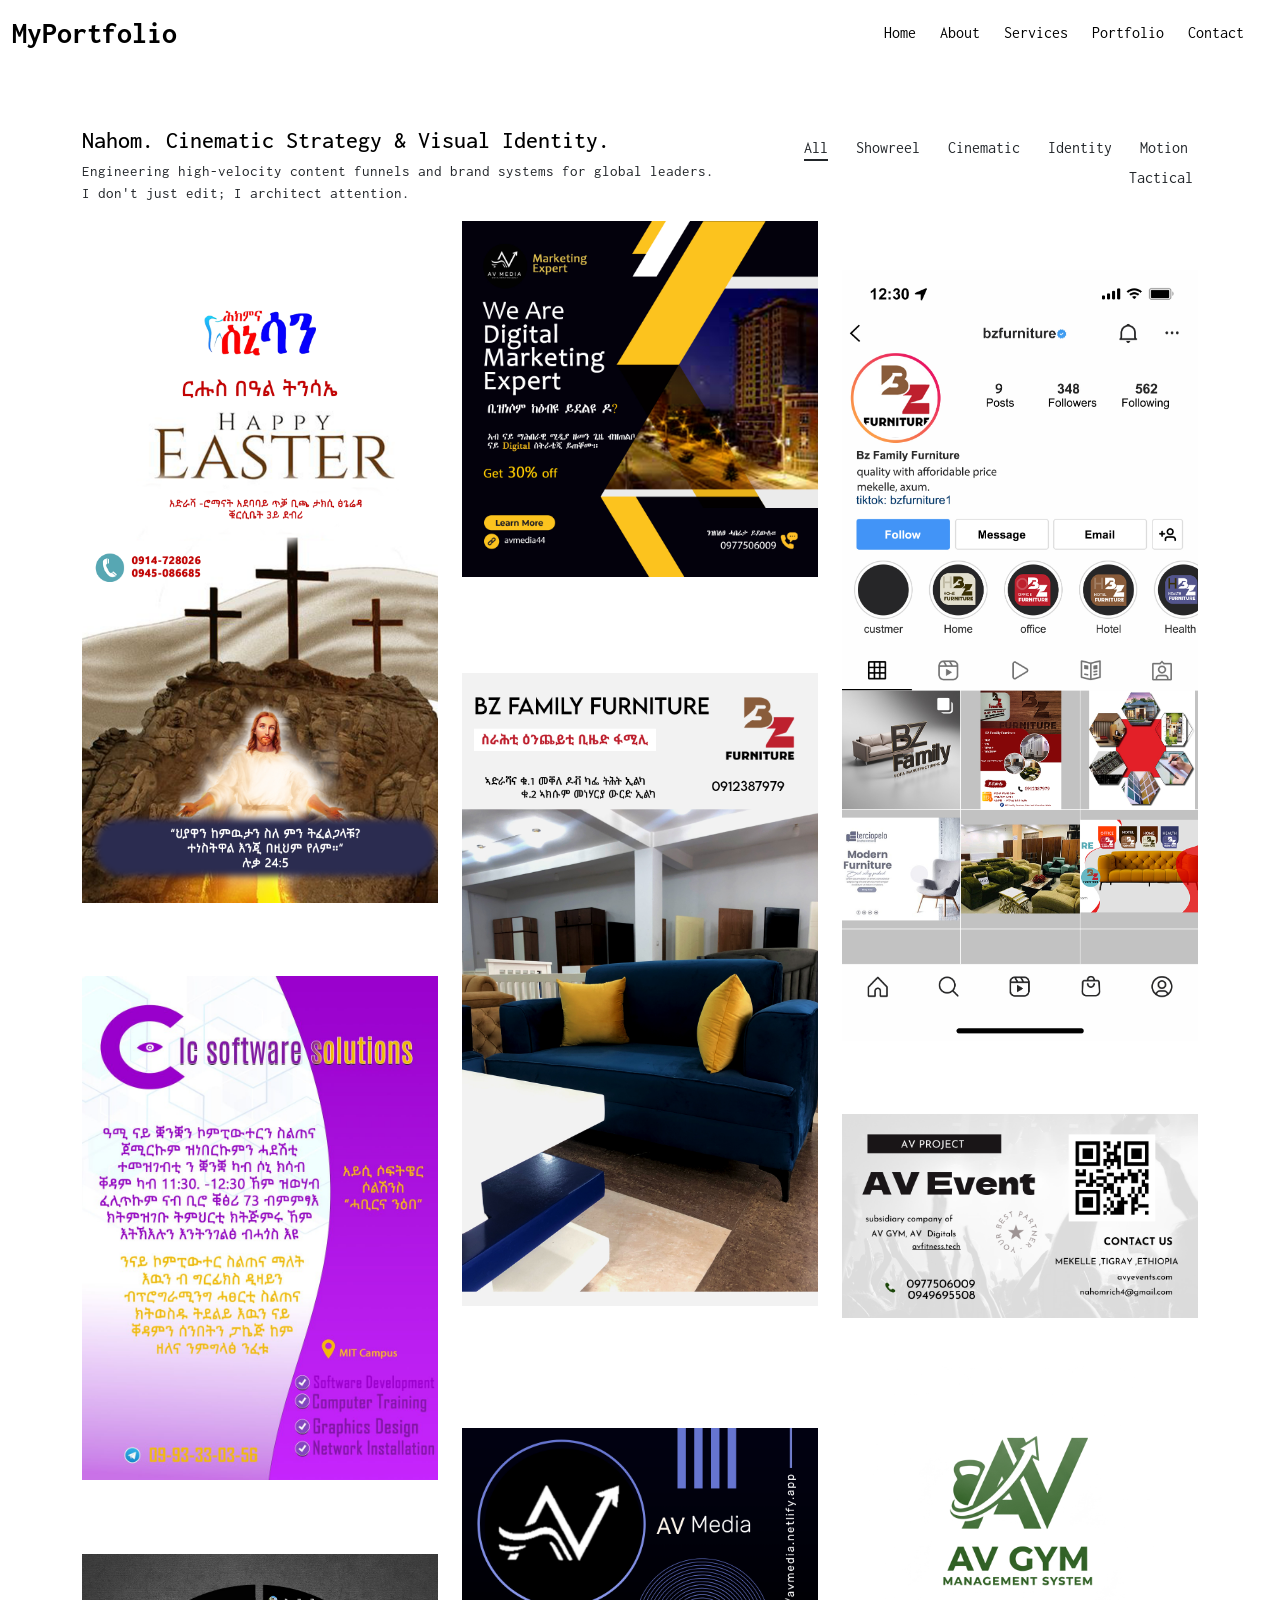
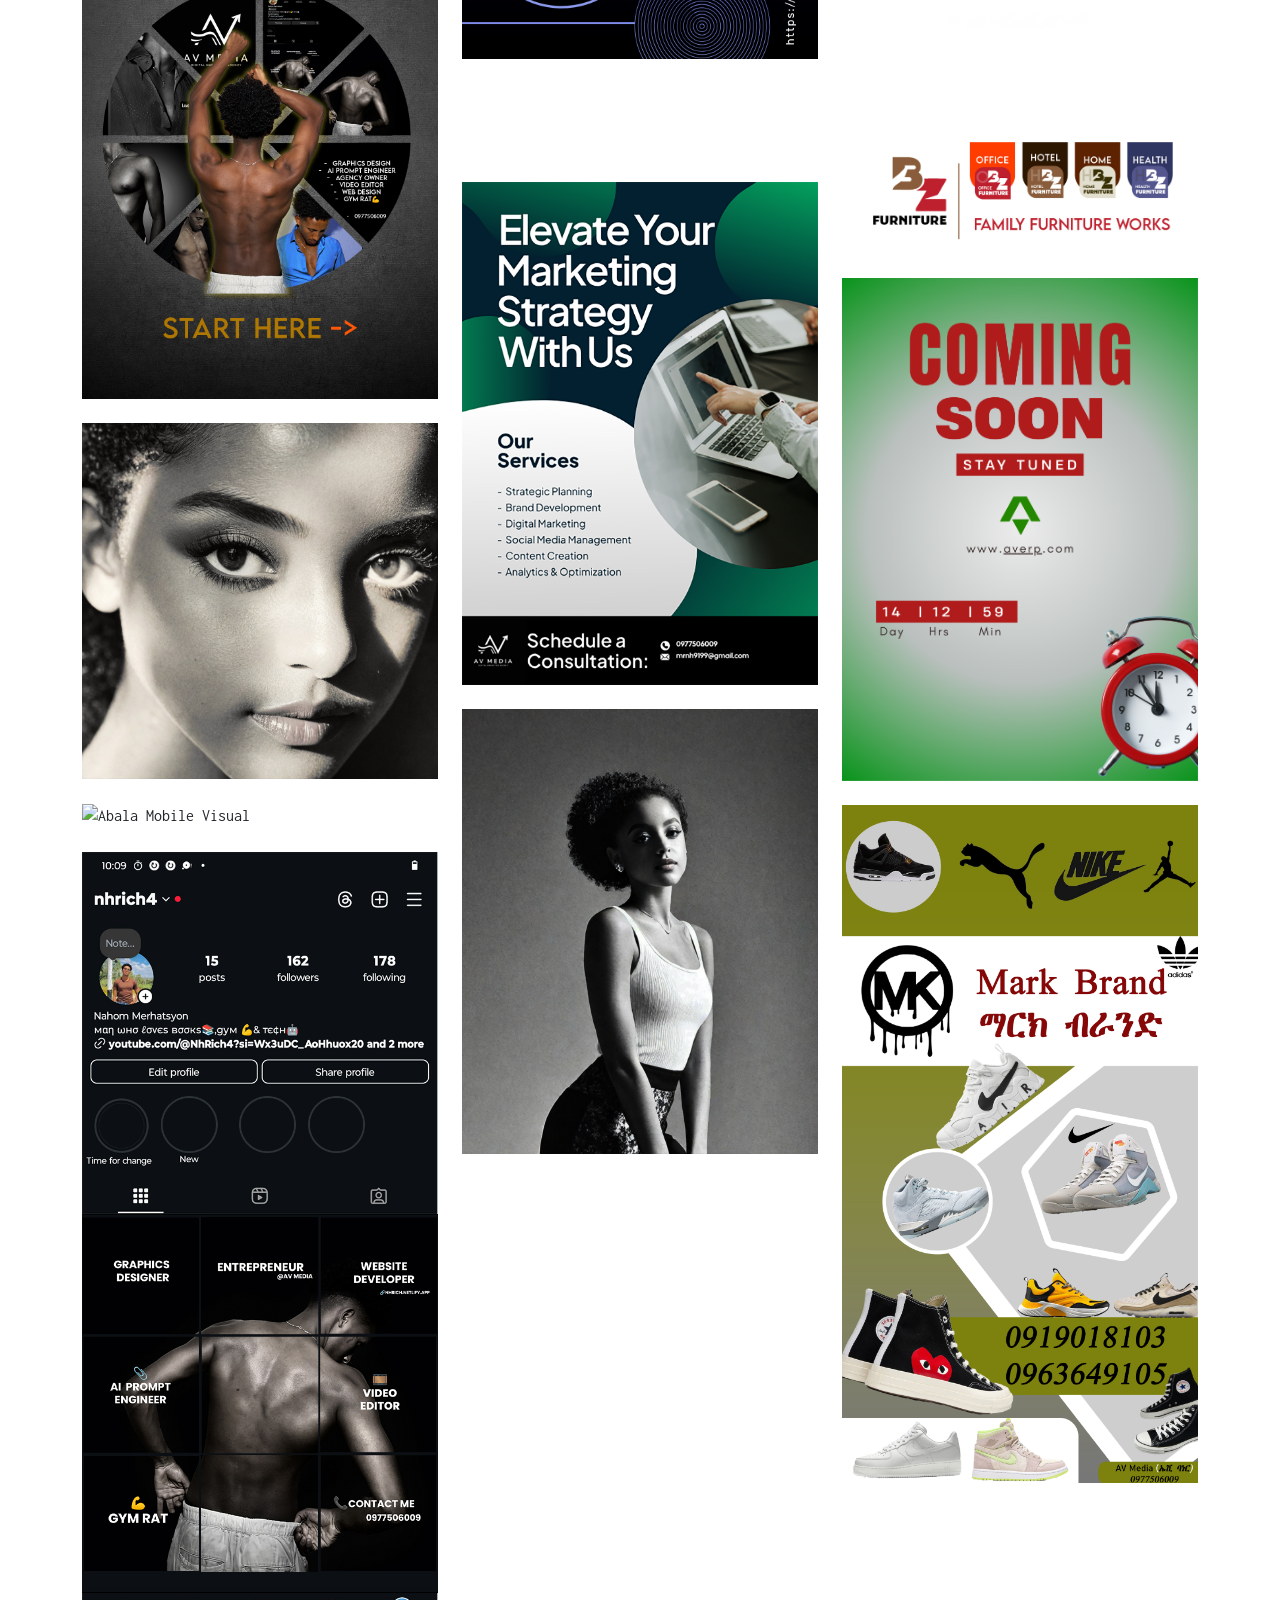
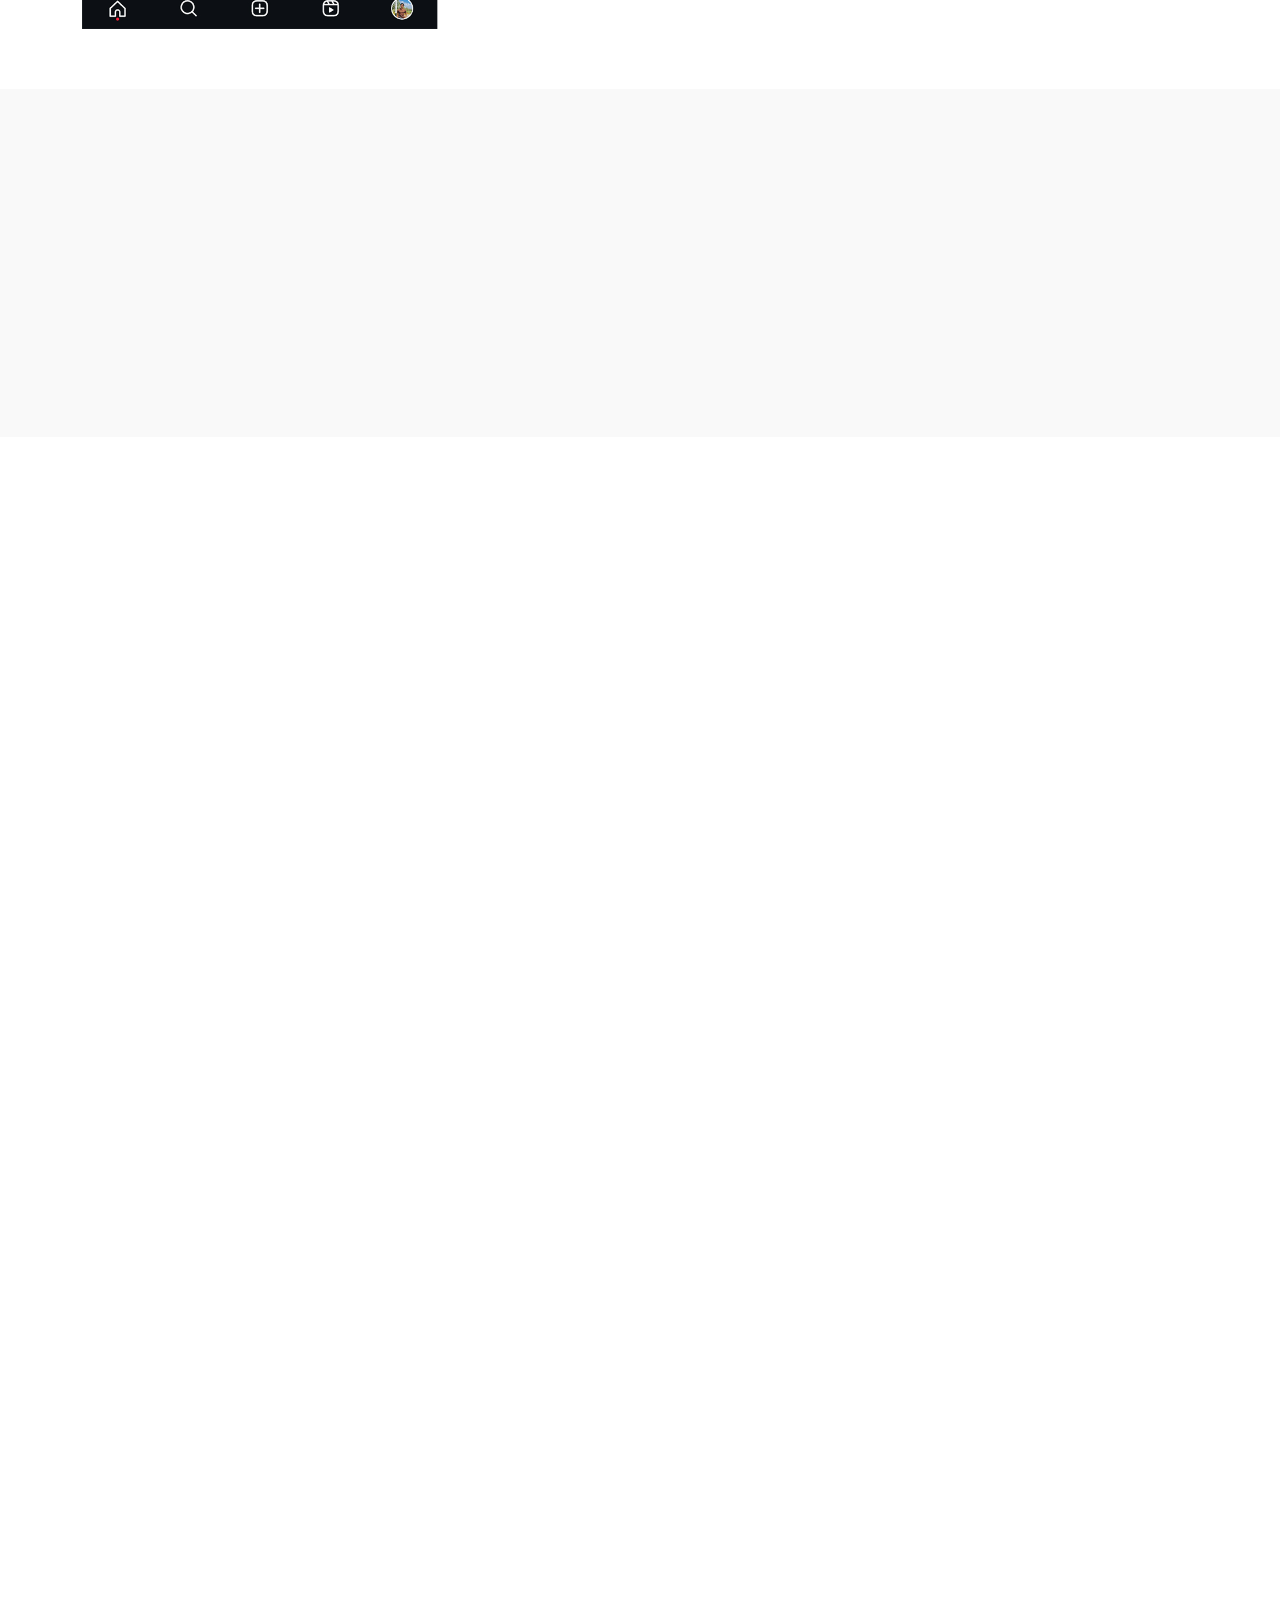
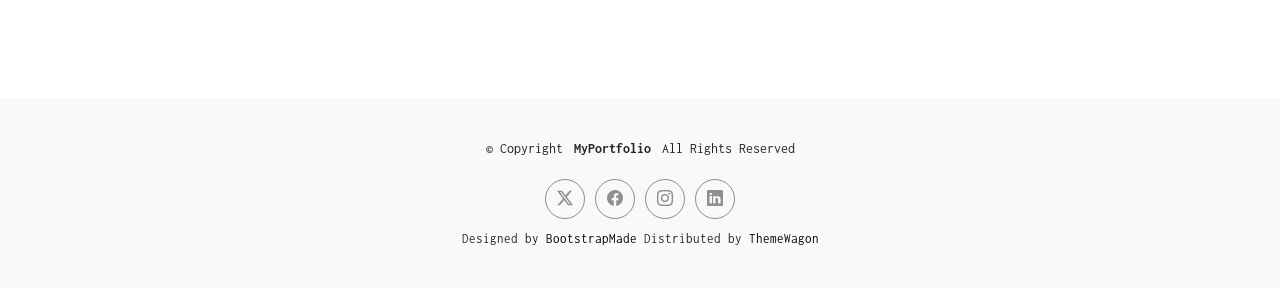
==== commit 23eccab1: "updated the order of the vid more flexiable" ====
--- a/index.html
+++ b/index.html
@@ -4,7 +4,7 @@
 <head>
   <meta charset="utf-8">
   <meta content="width=device-width, initial-scale=1.0" name="viewport">
-  <title>Index - MyPortfolio Bootstrap Template</title>
+  <title>Nahom | Portfolio</title>
   <meta name="description" content="">
   <meta name="keywords" content="">
 
@@ -116,12 +116,12 @@
 
             <div class="col-lg-4 col-md-6 portfolio-item isotope-item filter-showreel">
               <div class="portfolio-content h-100">
-                <img src="assets/img/portfolio/app-1.jpg" class="img-fluid" alt="Av Digital marketing">
-                <div class="portfolio-info">
-                  <h4>Av Digital Marketing</h4>
-                  <p>Showreel video.</p>
-                  <div>
-                    <a href="https://player.vimeo.com/video/1184867290?title=0&amp;byline=0&amp;portrait=0&amp;badge=0&amp;autopause=0&amp;player_id=0&amp;app_id=58479" title="Av Digital marketing" data-gallery="portfolio-gallery-video" class="glightbox preview-link"><i class="bi bi-play-circle"></i></a>
+                <img src="assets/img/portfolio/app-1.jpg" class="img-fluid" alt="Regalia Video">
+                <div class="portfolio-info">
+                  <h4>Regalia Video</h4>
+                  <p>Showreel video.</p>
+                  <div>
+                    <a href="https://player.vimeo.com/video/1184867290?title=0&amp;byline=0&amp;portrait=0&amp;badge=0&amp;autopause=0&amp;player_id=0&amp;app_id=58479" title="Regalia Video" data-gallery="portfolio-gallery-video" class="glightbox preview-link"><i class="bi bi-play-circle"></i></a>
                     <a href="portfolio-details.html" title="More Details" class="details-link"><i class="bi bi-link-45deg"></i></a>
                   </div>
                 </div>
@@ -424,12 +424,12 @@
 
             <div class="col-lg-4 col-md-6 portfolio-item isotope-item filter-tactical">
               <div class="portfolio-content h-100">
-                <img src="assets/img/portfolio/sun%20Dental%20Clinic%20happy%20ester%20poster.png" class="img-fluid" alt="Sun Dental Easter Poster">
-                <div class="portfolio-info">
-                  <h4>Sun Dental Easter Poster</h4>
+                <img src="assets/img/portfolio/sun%20Dental%20Clinic%20happy%20ester%20poster.png" class="img-fluid" alt="Sun Dental Happy Christmas Poster">
+                <div class="portfolio-info">
+                  <h4>Sun Dental Happy Christmas Poster</h4>
                   <p>Seasonal tactical campaign.</p>
                   <div>
-                    <a href="assets/img/portfolio/sun%20Dental%20Clinic%20happy%20ester%20poster.png" title="Sun Dental Easter Poster" data-gallery="portfolio-gallery-tactical" class="glightbox preview-link"><i class="bi bi-zoom-in"></i></a>
+                    <a href="assets/img/portfolio/sun%20Dental%20Clinic%20happy%20ester%20poster.png" title="Sun Dental Happy Christmas Poster" data-gallery="portfolio-gallery-tactical" class="glightbox preview-link"><i class="bi bi-zoom-in"></i></a>
                     <a href="portfolio-details.html" title="More Details" class="details-link"><i class="bi bi-link-45deg"></i></a>
                   </div>
                 </div>
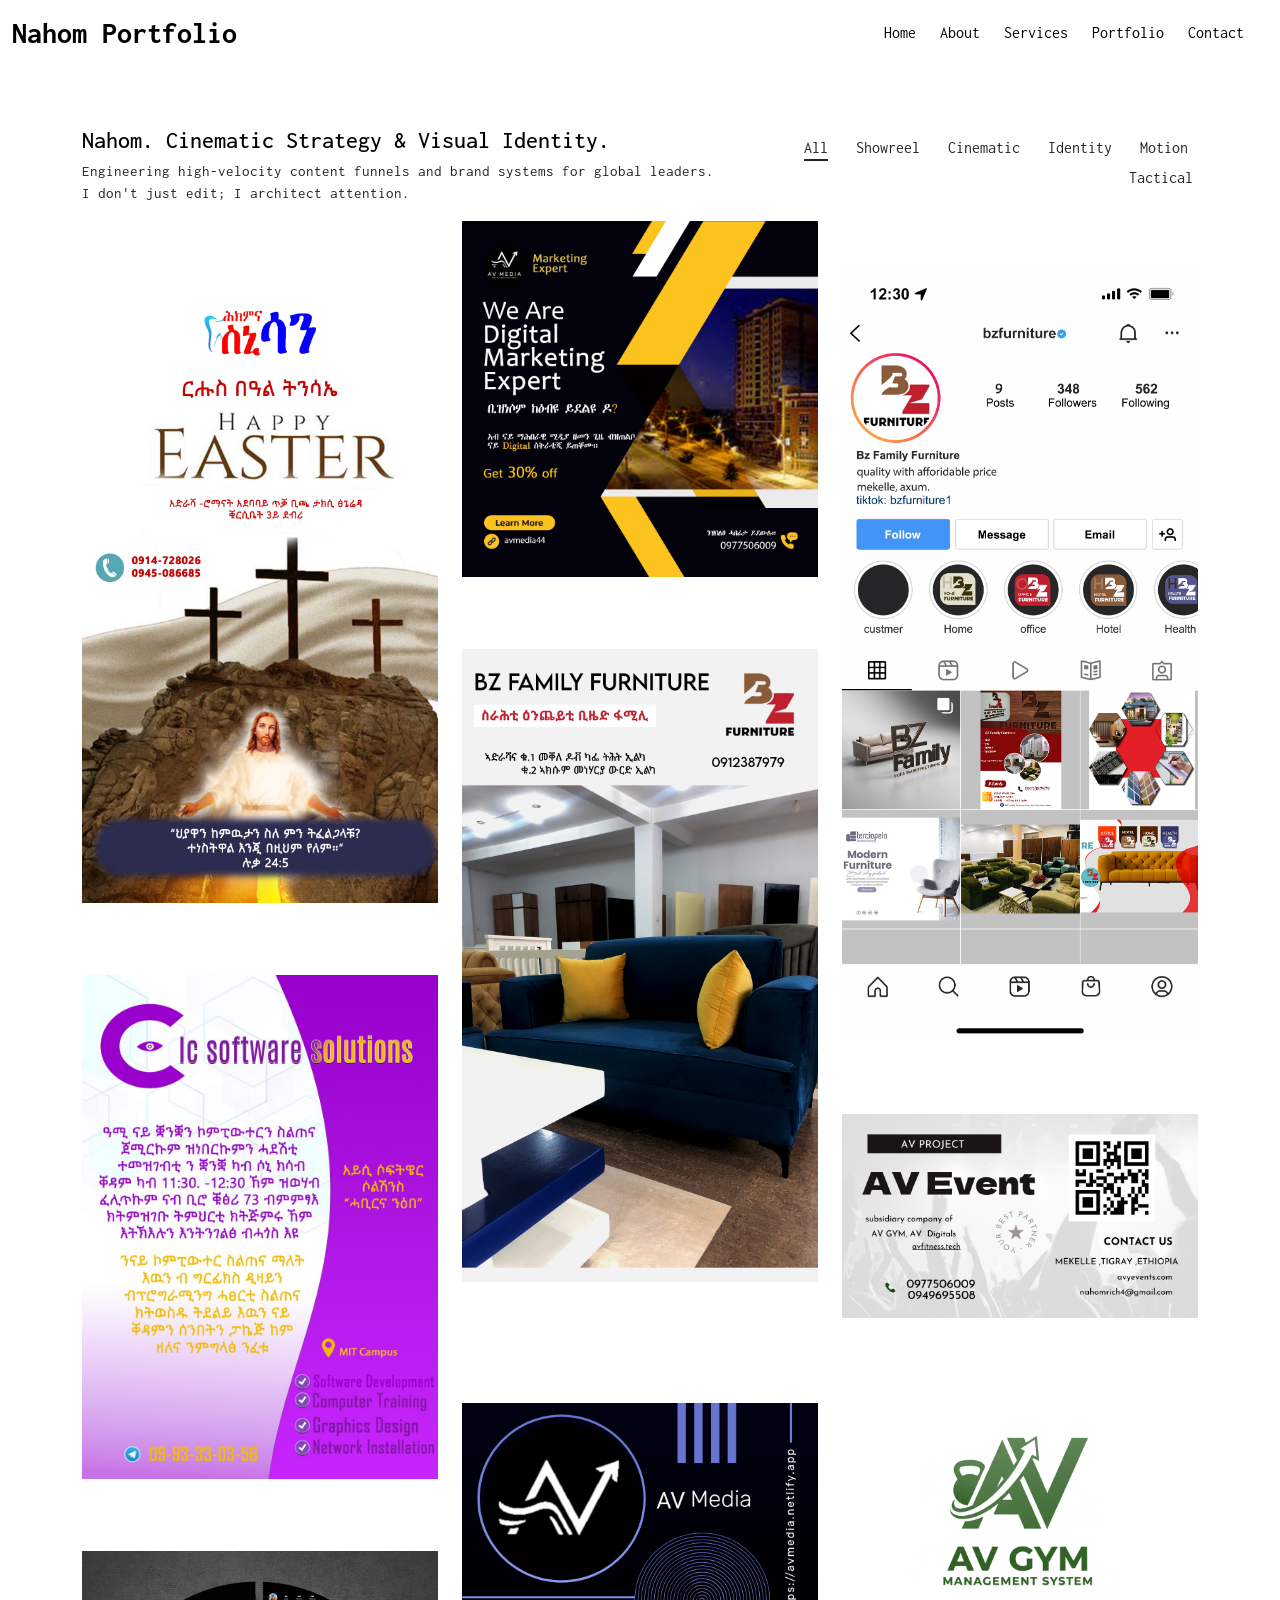
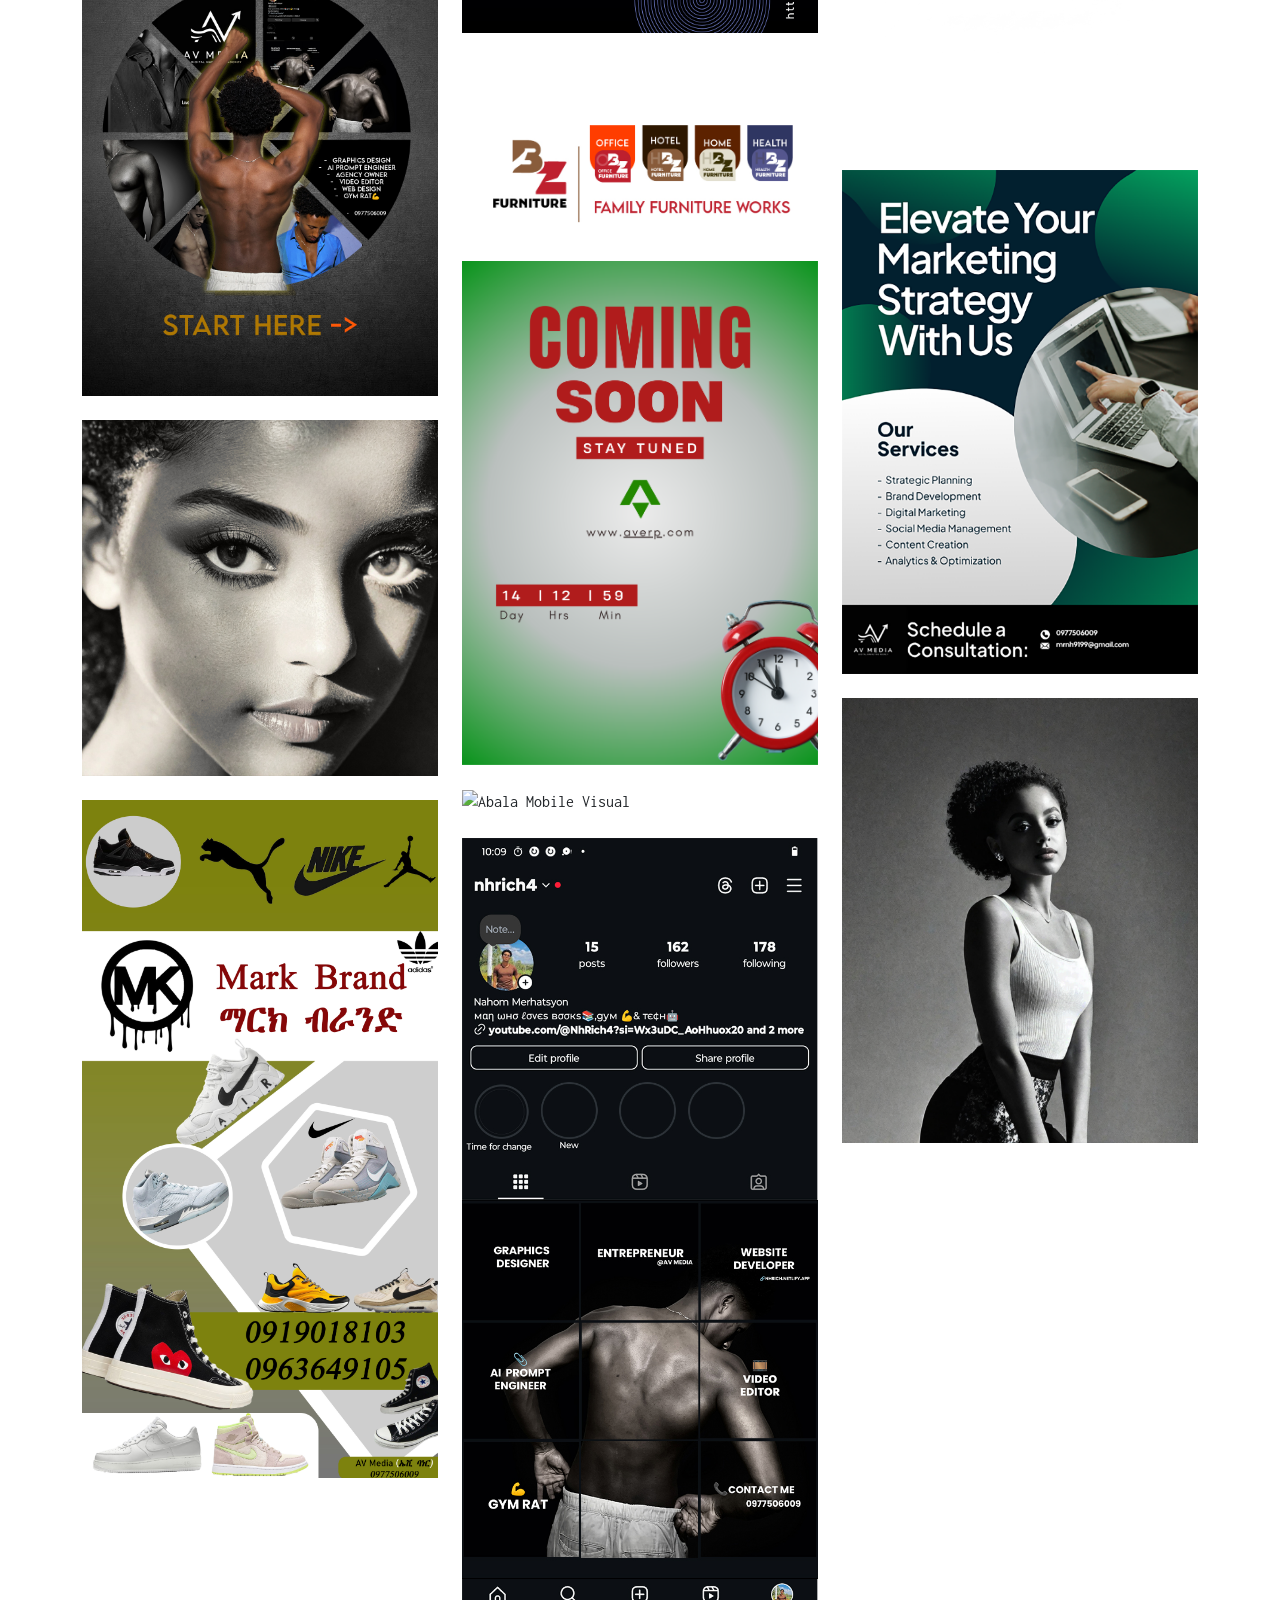
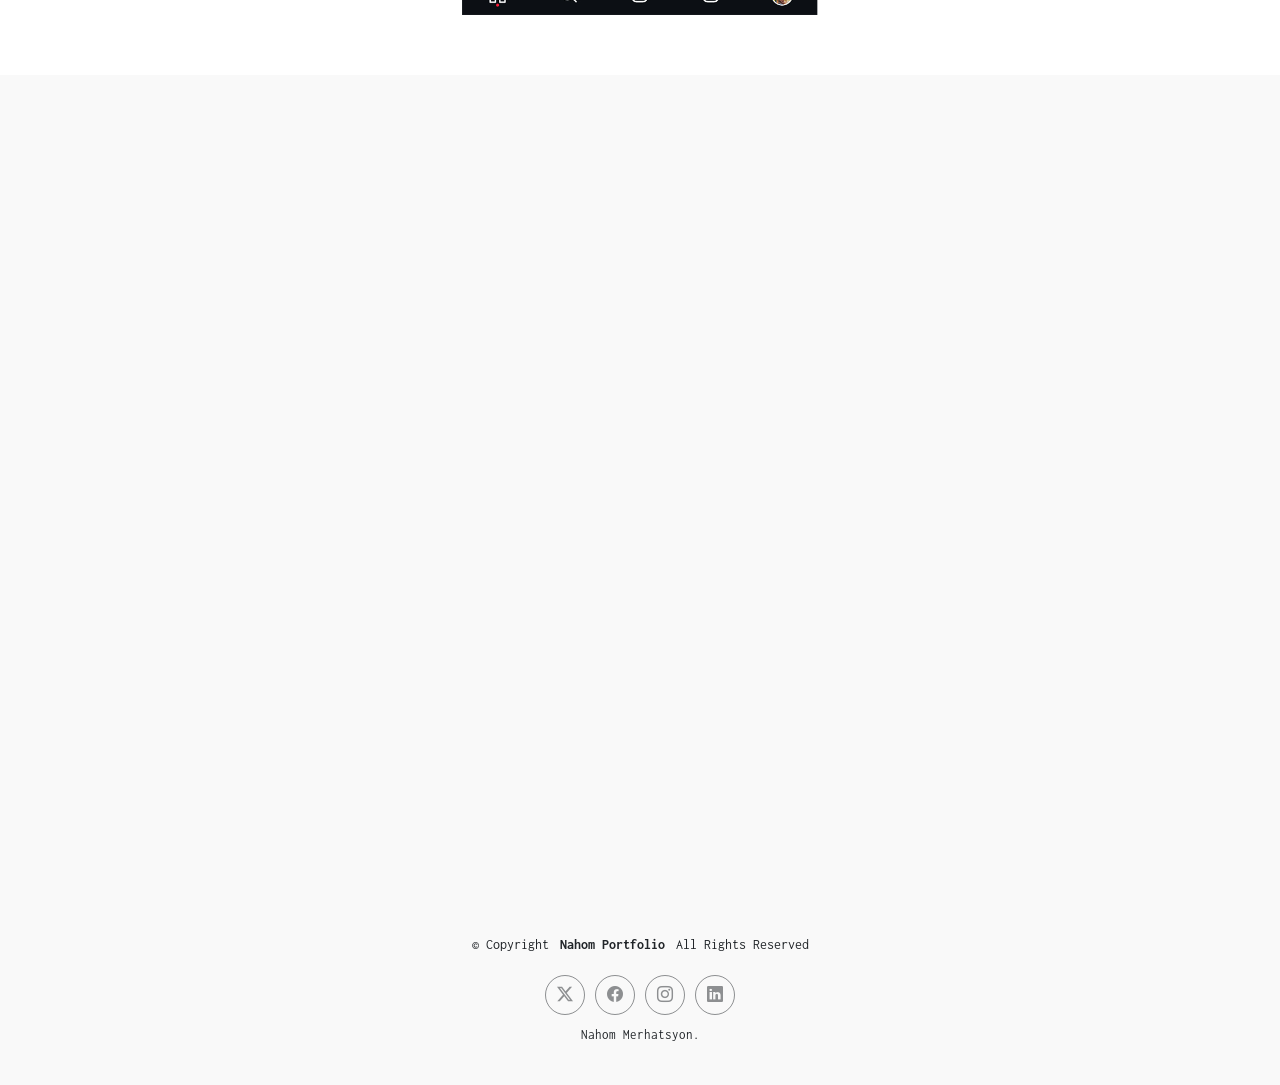
==== commit 4874cd3c: "update cleanup , service link updated, mockdata remvoeve" ====
--- a/index.html
+++ b/index.html
@@ -1,4 +1,4 @@
-<!DOCTYPE html>
+﻿<!DOCTYPE html>
 <html lang="en">
 
 <head>
@@ -27,13 +27,7 @@
   <!-- Main CSS File -->
   <link href="assets/css/main.css" rel="stylesheet">
 
-  <!-- =======================================================
-  * Template Name: MyPortfolio
-  * Template URL: https://bootstrapmade.com/myportfolio-bootstrap-portfolio-website-template/
-  * Updated: Aug 08 2024 with Bootstrap v5.3.3
-  * Author: BootstrapMade.com
-  * License: https://bootstrapmade.com/license/
-  ======================================================== -->
+  <!-- Brand: Nahom Portfolio | Visual strategy, cinematic storytelling, and identity systems. -->
 </head>
 
 <body class="index-page">
@@ -44,7 +38,7 @@
       <a href="index.html" class="logo d-flex align-items-center">
         <!-- Uncomment the line below if you also wish to use an image logo -->
         <!-- <img src="assets/img/logo.png" alt=""> -->
-        <h1 class="sitename">MyPortfolio</h1>
+        <h1 class="sitename">Nahom Portfolio</h1>
       </a>
 
       <ul class="d-none d-xl-flex list-unstyled align-items-center gap-4 mb-0 me-4">
@@ -61,23 +55,6 @@
           <li><a href="about.html">About</a></li>
           <li><a href="services.html">Services</a></li>
           <li><a href="portfolio.html">Portfolio</a></li>
-          <!-- <li class="dropdown"><a href="#"><span>Dropdown</span> <i class="bi bi-chevron-down toggle-dropdown"></i></a>
-            <ul>
-              <li><a href="#">Dropdown 1</a></li>
-              <li class="dropdown"><a href="#"><span>Deep Dropdown</span> <i class="bi bi-chevron-down toggle-dropdown"></i></a>
-                <ul>
-                  <li><a href="#">Deep Dropdown 1</a></li>
-                  <li><a href="#">Deep Dropdown 2</a></li>
-                  <li><a href="#">Deep Dropdown 3</a></li>
-                  <li><a href="#">Deep Dropdown 4</a></li>
-                  <li><a href="#">Deep Dropdown 5</a></li>
-                </ul>
-              </li>
-              <li><a href="#">Dropdown 2</a></li>
-              <li><a href="#">Dropdown 3</a></li>
-              <li><a href="#">Dropdown 4</a></li>
-            </ul>
-          </li> -->
           <li><a href="contact.html">Contact</a></li>
         </ul>
         <i class="mobile-nav-toggle d-xl-none bi bi-list"></i>
@@ -506,7 +483,7 @@
       <!-- Section Title -->
       <div class="container section-title" data-aos="fade-up">
         <h2>My Clients</h2>
-        <p>Necessitatibus eius consequatur ex aliquid fuga eum quidem sint consectetur velit</p>
+        <p>Built for brands that need cinematic storytelling, strategic identity, and measurable growth.</p>
       </div><!-- End Section Title -->
 
       <div class="container" data-aos="fade-up" data-aos-delay="100">
@@ -531,44 +508,10 @@
                   "spaceBetween": 40
                 },
                 "480": {
-                  "slidesPerView": 3,
-                  "spaceBetween": 60
-                },
-                "640": {
-                  "slidesPerView": 4,
-                  "spaceBetween": 80
-                },
-                "992": {
-                  "slidesPerView": 6,
-                  "spaceBetween": 120
-                }
-              }
-            }
-          </script>
-          <div class="swiper-wrapper align-items-center">
-            <div class="swiper-slide"><img src="assets/img/clients/client-1.png" class="img-fluid" alt=""></div>
-            <div class="swiper-slide"><img src="assets/img/clients/client-2.png" class="img-fluid" alt=""></div>
-            <div class="swiper-slide"><img src="assets/img/clients/client-3.png" class="img-fluid" alt=""></div>
-            <div class="swiper-slide"><img src="assets/img/clients/client-4.png" class="img-fluid" alt=""></div>
-            <div class="swiper-slide"><img src="assets/img/clients/client-5.png" class="img-fluid" alt=""></div>
-            <div class="swiper-slide"><img src="assets/img/clients/client-6.png" class="img-fluid" alt=""></div>
-            <div class="swiper-slide"><img src="assets/img/clients/client-7.png" class="img-fluid" alt=""></div>
-            <div class="swiper-slide"><img src="assets/img/clients/client-8.png" class="img-fluid" alt=""></div>
-          </div>
-          <div class="swiper-pagination"></div>
-        </div>
-
-      </div>
-
-    </section><!-- /Clients Section -->
-
-    <!-- Services Section -->
-    <section id="services" class="services section">
-
       <!-- Section Title -->
       <div class="container section-title" data-aos="fade-up">
         <h2>Services</h2>
-        <p>Necessitatibus eius consequatur ex aliquid fuga eum quidem sint consectetur velit</p>
+        <p>Built for brands that need cinematic storytelling, strategic identity, and measurable growth.</p>
       </div><!-- End Section Title -->
 
       <div class="container">
@@ -582,7 +525,7 @@
               </div>
               <h3>Cinematic Content Strategy</h3>
               <p>High-end video production and post-production engineering. We create the visual assets that define your brand's authority.</p>
-              <a href="service-details.html" class="readmore stretched-link">Read more <i class="bi bi-arrow-right"></i></a>
+              <a href="service-details.html?service=cinematic-content-strategy" class="readmore stretched-link">Read more <i class="bi bi-arrow-right"></i></a>
             </div>
           </div><!-- End Service Item -->
 
@@ -593,7 +536,7 @@
               </div>
               <h3>Brand Identity Design</h3>
               <p>Engineering visual trust through minimalist, modern design. We build the logos and identity systems that empires are founded upon.</p>
-              <a href="service-details.html" class="readmore stretched-link">Read more <i class="bi bi-arrow-right"></i></a>
+              <a href="service-details.html?service=brand-identity-design" class="readmore stretched-link">Read more <i class="bi bi-arrow-right"></i></a>
             </div>
           </div><!-- End Service Item -->
 
@@ -604,7 +547,7 @@
               </div>
               <h3>Performance Marketing Funnels</h3>
               <p>Combining creative storytelling with strategic ad campaigns. We build the funnels that turned attention into a 40%+ growth in client acquisition.</p>
-              <a href="service-details.html" class="readmore stretched-link">Read more <i class="bi bi-arrow-right"></i></a>
+              <a href="service-details.html?service=performance-marketing-funnels" class="readmore stretched-link">Read more <i class="bi bi-arrow-right"></i></a>
             </div>
           </div><!-- End Service Item -->
 
@@ -620,7 +563,7 @@
       <!-- Section Title -->
       <div class="container section-title" data-aos="fade-up">
         <h2>Testimonials</h2>
-        <p>Necessitatibus eius consequatur ex aliquid fuga eum quidem sint consectetur velit</p>
+        <p>Built for brands that need cinematic storytelling, strategic identity, and measurable growth.</p>
       </div><!-- End Section Title -->
 
       <div class="container" data-aos="fade-up" data-aos-delay="100">
@@ -646,14 +589,14 @@
             <div class="swiper-slide">
               <div class="testimonial-item">
                 <img src="assets/img/testimonials/testimonials-1.jpg" class="testimonial-img" alt="">
-                <h3>Saul Goodman</h3>
-                <h4>Ceo &amp; Founder</h4>
+                <h3>AV Events Team</h3>
+                <h4>Events &amp; Brand Activation</h4>
                 <div class="stars">
                   <i class="bi bi-star-fill"></i><i class="bi bi-star-fill"></i><i class="bi bi-star-fill"></i><i class="bi bi-star-fill"></i><i class="bi bi-star-fill"></i>
                 </div>
                 <p>
                   <i class="bi bi-quote quote-icon-left"></i>
-                  <span>Proin iaculis purus consequat sem cure digni ssim donec porttitora entum suscipit rhoncus. Accusantium quam, ultricies eget id, aliquam eget nibh et. Maecen aliquam, risus at semper.</span>
+                  <span>Nahom built a campaign structure that lifted event bookings and gave our brand a premium market position.</span>
                   <i class="bi bi-quote quote-icon-right"></i>
                 </p>
               </div>
@@ -662,14 +605,14 @@
             <div class="swiper-slide">
               <div class="testimonial-item">
                 <img src="assets/img/testimonials/testimonials-2.jpg" class="testimonial-img" alt="">
-                <h3>Sara Wilsson</h3>
-                <h4>Designer</h4>
+                <h3>Sun Dental Clinic</h3>
+                <h4>Healthcare Brand Team</h4>
                 <div class="stars">
                   <i class="bi bi-star-fill"></i><i class="bi bi-star-fill"></i><i class="bi bi-star-fill"></i><i class="bi bi-star-fill"></i><i class="bi bi-star-fill"></i>
                 </div>
                 <p>
                   <i class="bi bi-quote quote-icon-left"></i>
-                  <span>Export tempor illum tamen malis malis eram quae irure esse labore quem cillum quid cillum eram malis quorum velit fore eram velit sunt aliqua noster fugiat irure amet legam anim culpa.</span>
+                  <span>From strategy to execution, the creative system increased trust and improved patient inquiries.</span>
                   <i class="bi bi-quote quote-icon-right"></i>
                 </p>
               </div>
@@ -678,14 +621,14 @@
             <div class="swiper-slide">
               <div class="testimonial-item">
                 <img src="assets/img/testimonials/testimonials-3.jpg" class="testimonial-img" alt="">
-                <h3>Jena Karlis</h3>
-                <h4>Store Owner</h4>
+                <h3>BZ Furniture</h3>
+                <h4>Retail Growth Partner</h4>
                 <div class="stars">
                   <i class="bi bi-star-fill"></i><i class="bi bi-star-fill"></i><i class="bi bi-star-fill"></i><i class="bi bi-star-fill"></i><i class="bi bi-star-fill"></i>
                 </div>
                 <p>
                   <i class="bi bi-quote quote-icon-left"></i>
-                  <span>Enim nisi quem export duis labore cillum quae magna enim sint quorum nulla quem veniam duis minim tempor labore quem eram duis noster aute amet eram fore quis sint minim.</span>
+                  <span>Our content became consistent and conversion-focused across Instagram, Facebook, and TikTok.</span>
                   <i class="bi bi-quote quote-icon-right"></i>
                 </p>
               </div>
@@ -694,14 +637,14 @@
             <div class="swiper-slide">
               <div class="testimonial-item">
                 <img src="assets/img/testimonials/testimonials-4.jpg" class="testimonial-img" alt="">
-                <h3>Matt Brandon</h3>
-                <h4>Freelancer</h4>
+                <h3>IC Software Solutions</h3>
+                <h4>Tech Product Team</h4>
                 <div class="stars">
                   <i class="bi bi-star-fill"></i><i class="bi bi-star-fill"></i><i class="bi bi-star-fill"></i><i class="bi bi-star-fill"></i><i class="bi bi-star-fill"></i>
                 </div>
                 <p>
                   <i class="bi bi-quote quote-icon-left"></i>
-                  <span>Fugiat enim eram quae cillum dolore dolor amet nulla culpa multos export minim fugiat minim velit minim dolor enim duis veniam ipsum anim magna sunt elit fore quem dolore labore illum veniam.</span>
+                  <span>The brand identity and campaign visuals gave us a clear and credible market position.</span>
                   <i class="bi bi-quote quote-icon-right"></i>
                 </p>
               </div>
@@ -710,14 +653,14 @@
             <div class="swiper-slide">
               <div class="testimonial-item">
                 <img src="assets/img/testimonials/testimonials-5.jpg" class="testimonial-img" alt="">
-                <h3>John Larson</h3>
-                <h4>Entrepreneur</h4>
+                <h3>AV Gym</h3>
+                <h4>Fitness Business Owner</h4>
                 <div class="stars">
                   <i class="bi bi-star-fill"></i><i class="bi bi-star-fill"></i><i class="bi bi-star-fill"></i><i class="bi bi-star-fill"></i><i class="bi bi-star-fill"></i>
                 </div>
                 <p>
                   <i class="bi bi-quote quote-icon-left"></i>
-                  <span>Quis quorum aliqua sint quem legam fore sunt eram irure aliqua veniam tempor noster veniam enim culpa labore duis sunt culpa nulla illum cillum fugiat legam esse veniam culpa fore nisi cillum quid.</span>
+                  <span>High-energy visuals and funnel-ready creative helped us attract the right audience fast.</span>
                   <i class="bi bi-quote quote-icon-right"></i>
                 </p>
               </div>
@@ -737,7 +680,7 @@
 
     <div class="container">
       <div class="copyright text-center ">
-        <p>© <span>Copyright</span> <strong class="px-1 sitename">MyPortfolio</strong> <span>All Rights Reserved</span></p>
+        <p>© <span>Copyright</span> <strong class="px-1 sitename">Nahom Portfolio</strong> <span>All Rights Reserved</span></p>
       </div>
       <div class="social-links d-flex justify-content-center">
         <a href=""><i class="bi bi-twitter-x"></i></a>
@@ -745,13 +688,7 @@
         <a href=""><i class="bi bi-instagram"></i></a>
         <a href=""><i class="bi bi-linkedin"></i></a>
       </div>
-      <div class="credits">
-        <!-- All the links in the footer should remain intact. -->
-        <!-- You can delete the links only if you've purchased the pro version. -->
-        <!-- Licensing information: https://bootstrapmade.com/license/ -->
-        <!-- Purchase the pro version with working PHP/AJAX contact form: [buy-url] -->
-        Designed by <a href="https://bootstrapmade.com/">BootstrapMade</a> Distributed by <a href="https://themewagon.com" target="_blank">ThemeWagon</a>
-      </div>
+      <div class="credits">Nahom Merhatsyon.</div>
     </div>
 
   </footer>
@@ -776,4 +713,4 @@
 
 </body>
 
-</html>+</html>
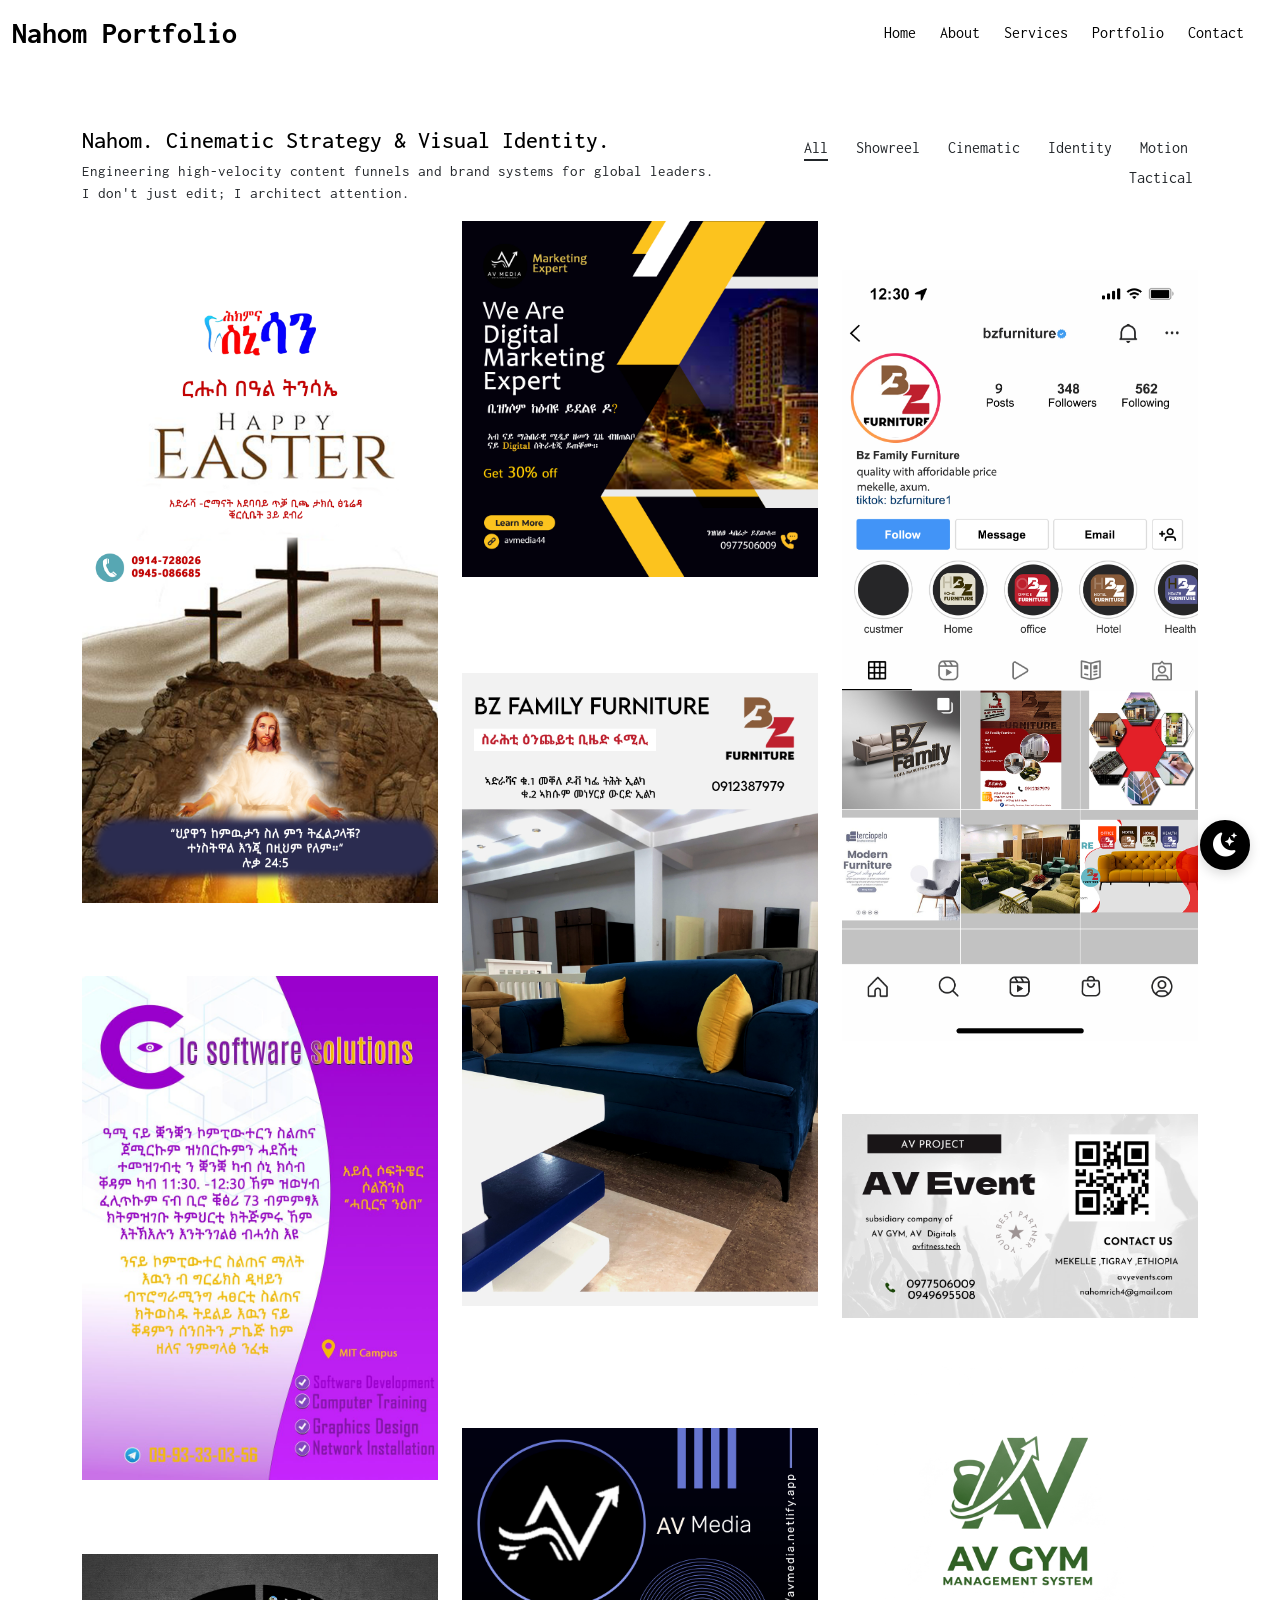
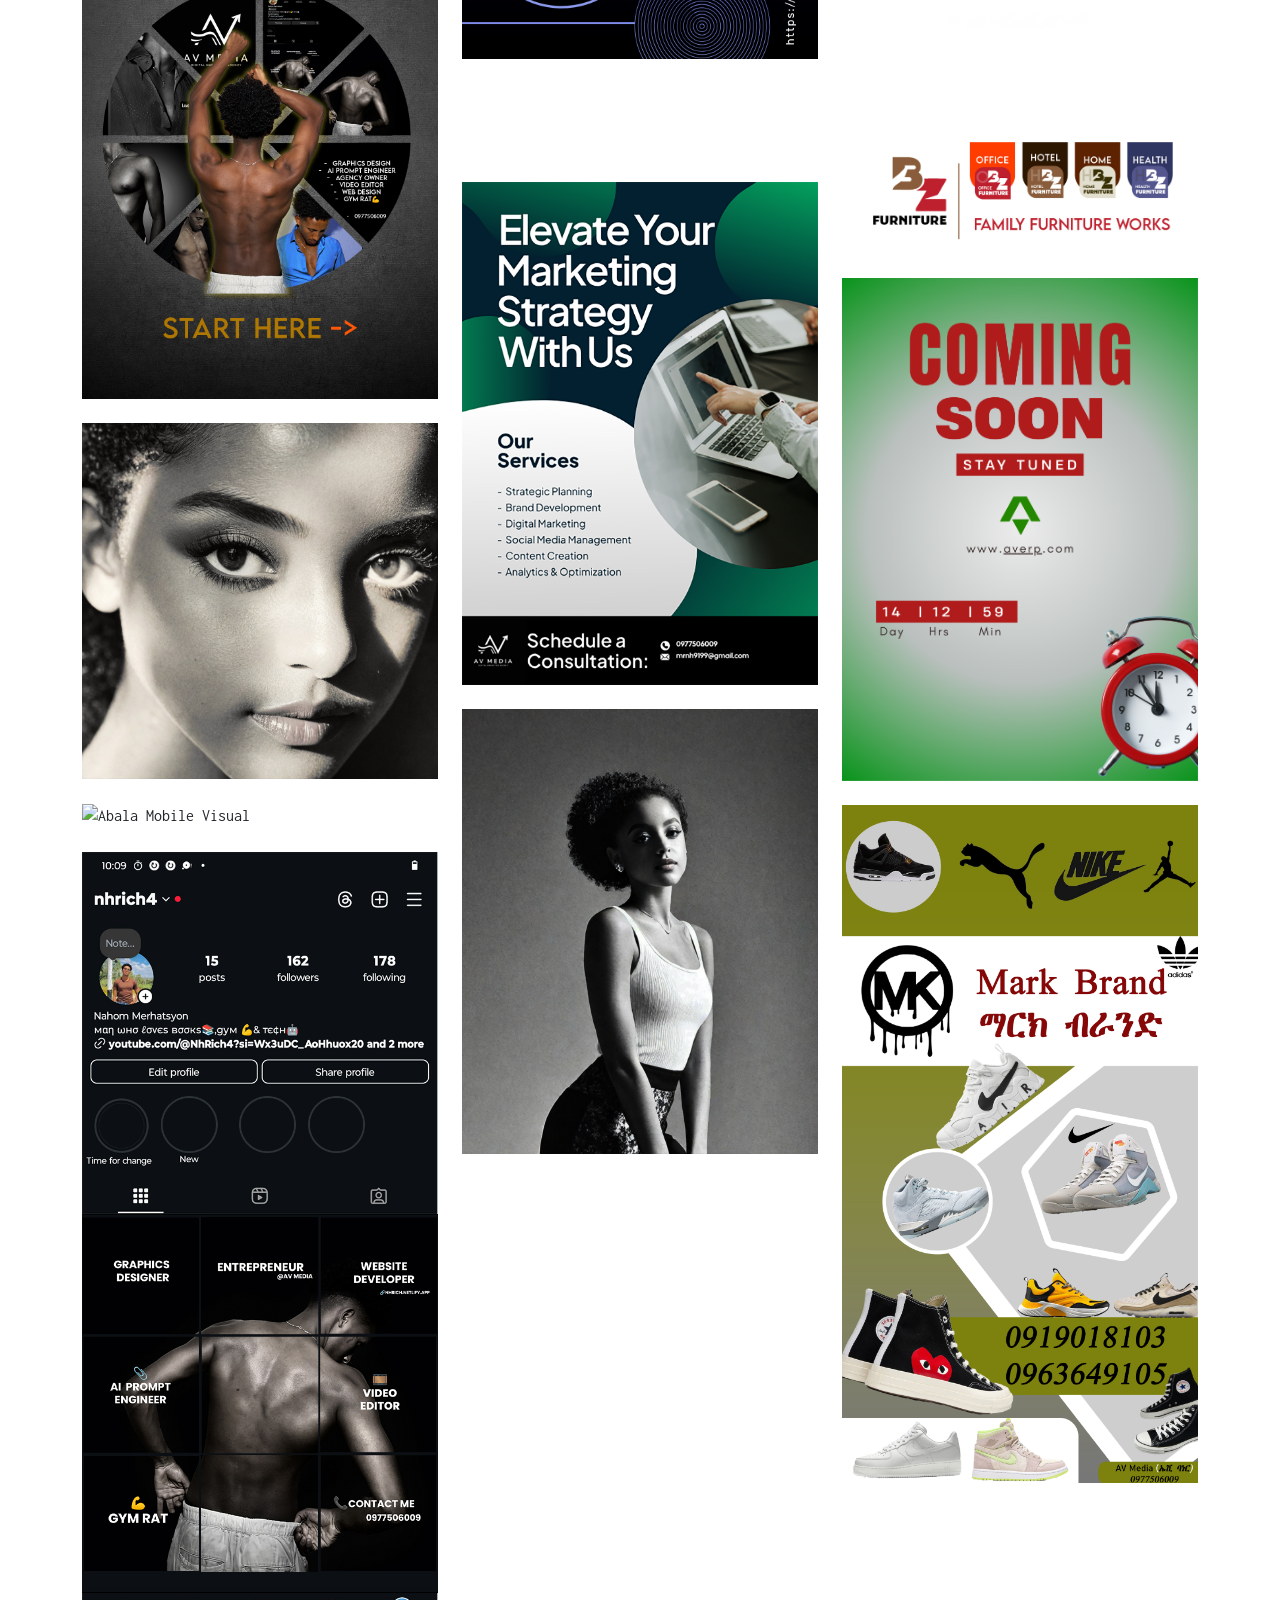
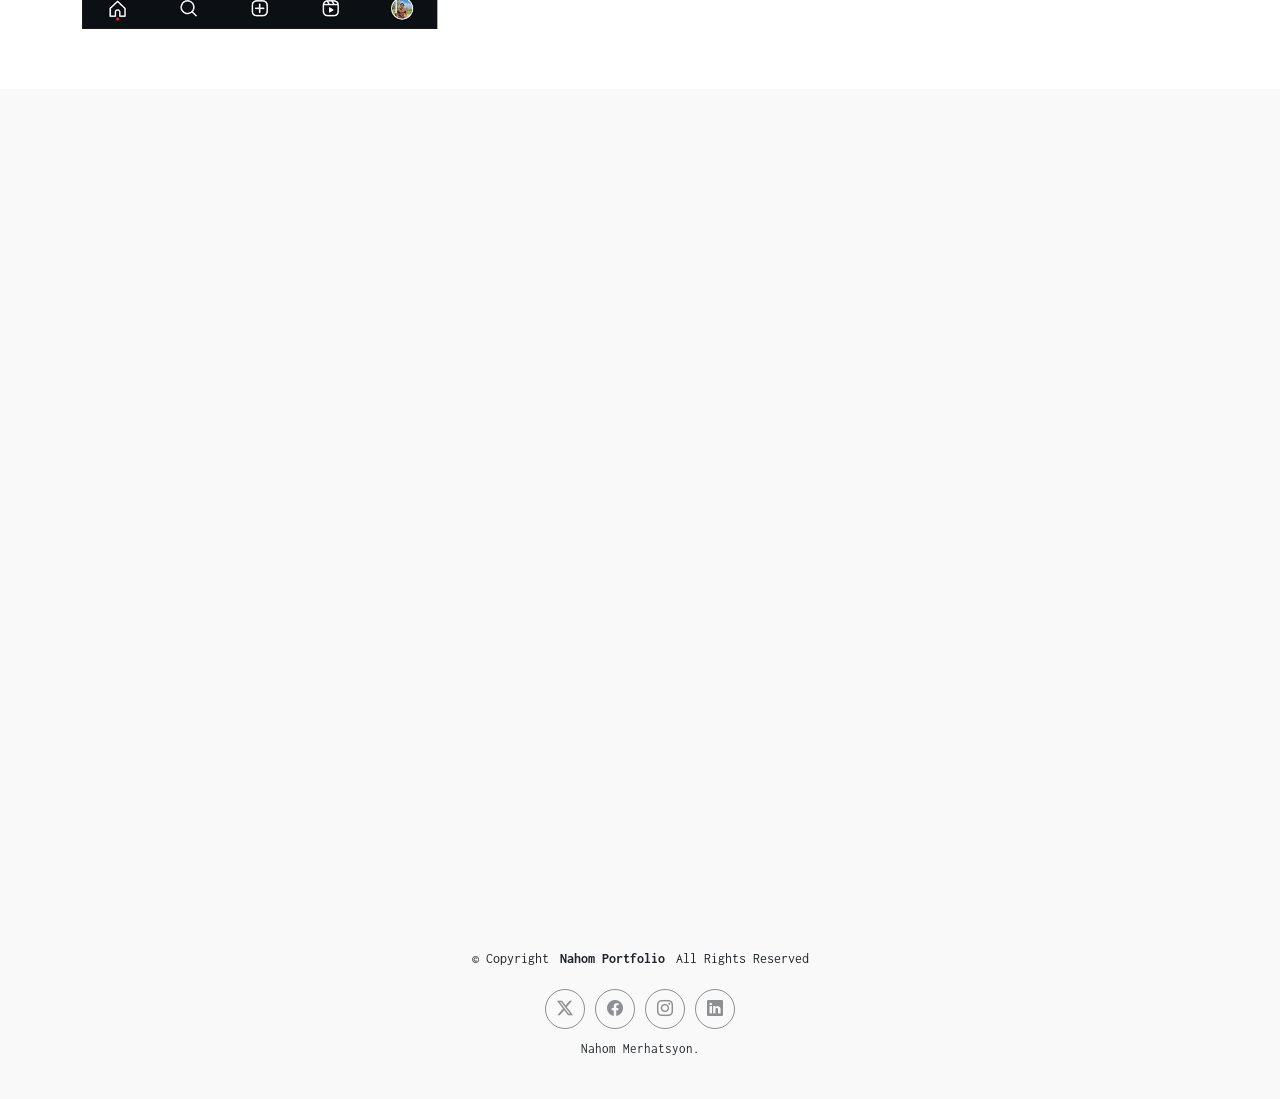
==== commit fc4b07c3: "readme updated , dark mode added" ====
--- a/index.html
+++ b/index.html
@@ -26,6 +26,9 @@
 
   <!-- Main CSS File -->
   <link href="assets/css/main.css" rel="stylesheet">
+
+  <!-- Dark Mode CSS -->
+  <link href="assets/css/darkmode.css" rel="stylesheet">
 
   <!-- Brand: Nahom Portfolio | Visual strategy, cinematic storytelling, and identity systems. -->
 </head>
@@ -711,6 +714,9 @@
   <!-- Main JS File -->
   <script src="assets/js/main.js"></script>
 
+  <!-- Dark Mode JS -->
+  <script src="assets/js/darkmode.js"></script>
+
 </body>
 
 </html>
--- a/assets/css/main.css
+++ b/assets/css/main.css
@@ -426,6 +426,54 @@
   position: relative;
 }
 
+/* Shared banner background for key detail/listing pages */
+.services-page .page-title,
+.service-details-page .page-title,
+.portfolio-page .page-title,
+.portfolio-details-page .page-title,
+.contact-page .page-title,
+.about-page .page-title,
+.starter-page-page .page-title {
+  background-image: linear-gradient(rgba(0, 0, 0, 0.55), rgba(0, 0, 0, 0.55)), url("../img/banner.png");
+  background-size: cover;
+  background-position: center;
+  background-repeat: no-repeat;
+}
+
+.services-page .page-title h1,
+.service-details-page .page-title h1,
+.portfolio-page .page-title h1,
+.portfolio-details-page .page-title h1,
+.contact-page .page-title h1,
+.about-page .page-title h1,
+.starter-page-page .page-title h1,
+.services-page .page-title .breadcrumbs ol,
+.service-details-page .page-title .breadcrumbs ol,
+.portfolio-page .page-title .breadcrumbs ol,
+.portfolio-details-page .page-title .breadcrumbs ol,
+.contact-page .page-title .breadcrumbs ol,
+.about-page .page-title .breadcrumbs ol,
+.starter-page-page .page-title .breadcrumbs ol,
+.services-page .page-title .breadcrumbs a,
+.service-details-page .page-title .breadcrumbs a,
+.portfolio-page .page-title .breadcrumbs a,
+.portfolio-details-page .page-title .breadcrumbs a,
+.contact-page .page-title .breadcrumbs a,
+.about-page .page-title .breadcrumbs a,
+.starter-page-page .page-title .breadcrumbs a {
+  color: #ffffff;
+}
+
+.services-page .page-title .breadcrumbs ol li+li::before,
+.service-details-page .page-title .breadcrumbs ol li+li::before,
+.portfolio-page .page-title .breadcrumbs ol li+li::before,
+.portfolio-details-page .page-title .breadcrumbs ol li+li::before,
+.contact-page .page-title .breadcrumbs ol li+li::before,
+.about-page .page-title .breadcrumbs ol li+li::before,
+.starter-page-page .page-title .breadcrumbs ol li+li::before {
+  color: rgba(255, 255, 255, 0.7);
+}
+
 .page-title h1 {
   font-size: 42px;
   font-weight: 700;
--- a/assets/css/darkmode.css
+++ b/assets/css/darkmode.css
@@ -0,0 +1,244 @@
+/*--------------------------------------------------------------
+# Dark Mode Styles
+--------------------------------------------------------------*/
+
+/* Dark mode color variables */
+body.dark-mode {
+  --background-color: #0a0a0a;
+  --default-color: #e0e0e0;
+  --heading-color: #ffffff;
+  --accent-color: #ffffff;
+  --surface-color: #1a1a1a;
+  --contrast-color: #0a0a0a;
+  
+  /* Nav colors for dark mode */
+  --nav-color: #b0b0b0;
+  --nav-hover-color: #ffffff;
+  --nav-mobile-background-color: #1a1a1a;
+  --nav-dropdown-background-color: #1a1a1a;
+  --nav-dropdown-color: #b0b0b0;
+  --nav-dropdown-hover-color: #ffffff;
+}
+
+/* Light background sections in dark mode */
+body.dark-mode .light-background {
+  --background-color: #1a1a1a;
+  --surface-color: #252525;
+}
+
+/* Dark background sections in dark mode (inverted) */
+body.dark-mode .dark-background {
+  --background-color: #f9f9f9;
+  --default-color: #212529;
+  --heading-color: #000000;
+  --surface-color: #ffffff;
+  --contrast-color: #000000;
+}
+
+/* Header adjustments for dark mode */
+body.dark-mode #header {
+  background-color: rgba(10, 10, 10, 0.95);
+  box-shadow: 0px 0 18px rgba(255, 255, 255, 0.1);
+}
+
+body.dark-mode #header.scrolled {
+  background-color: rgba(10, 10, 10, 0.98);
+}
+
+/* Portfolio items in dark mode */
+body.dark-mode .portfolio-content {
+  background-color: var(--surface-color);
+}
+
+body.dark-mode .portfolio-info {
+  background: linear-gradient(to bottom, rgba(10, 10, 10, 0) 0%, rgba(10, 10, 10, 0.8) 50%, #0a0a0a 100%);
+}
+
+/* Portfolio filters in dark mode */
+body.dark-mode .portfolio-filters li {
+  color: var(--nav-color);
+}
+
+body.dark-mode .portfolio-filters li:hover,
+body.dark-mode .portfolio-filters li.filter-active {
+  color: var(--nav-hover-color);
+}
+
+/* Cards and surfaces in dark mode */
+body.dark-mode .service-item,
+body.dark-mode .testimonial-item,
+body.dark-mode .client-logo {
+  background-color: var(--surface-color);
+  border-color: #2a2a2a;
+}
+
+/* Forms in dark mode */
+body.dark-mode input[type="text"],
+body.dark-mode input[type="email"],
+body.dark-mode input[type="tel"],
+body.dark-mode textarea,
+body.dark-mode select {
+  background-color: var(--surface-color);
+  border-color: #2a2a2a;
+  color: var(--default-color);
+}
+
+body.dark-mode input[type="text"]:focus,
+body.dark-mode input[type="email"]:focus,
+body.dark-mode input[type="tel"]:focus,
+body.dark-mode textarea:focus,
+body.dark-mode select:focus {
+  border-color: #4a4a4a;
+}
+
+/* Footer in dark mode */
+body.dark-mode #footer {
+  background-color: #0a0a0a;
+  border-top: 1px solid #2a2a2a;
+}
+
+/* Swiper pagination in dark mode */
+body.dark-mode .swiper-pagination-bullet {
+  background-color: rgba(255, 255, 255, 0.3);
+}
+
+body.dark-mode .swiper-pagination-bullet-active {
+  background-color: #ffffff;
+}
+
+/* Scroll top button in dark mode */
+body.dark-mode .scroll-top {
+  background-color: var(--surface-color);
+  color: var(--default-color);
+  border: 1px solid #2a2a2a;
+}
+
+body.dark-mode .scroll-top:hover {
+  background-color: #2a2a2a;
+  color: #ffffff;
+}
+
+/* Mobile nav in dark mode */
+body.dark-mode.mobile-nav-active #navmenu {
+  background-color: var(--nav-mobile-background-color);
+}
+
+/* Image adjustments for dark mode */
+body.dark-mode img {
+  opacity: 0.9;
+}
+
+body.dark-mode img:hover {
+  opacity: 1;
+}
+
+/* Breadcrumbs in dark mode */
+body.dark-mode .breadcrumbs {
+  background-color: var(--surface-color);
+}
+
+/* Services list in dark mode */
+body.dark-mode .services-list a {
+  background-color: var(--surface-color);
+  border-color: #2a2a2a;
+}
+
+body.dark-mode .services-list a.active,
+body.dark-mode .services-list a:hover {
+  background-color: #2a2a2a;
+}
+
+/*--------------------------------------------------------------
+# Dark Mode Toggle Button
+--------------------------------------------------------------*/
+.dark-mode-toggle {
+  position: fixed;
+  bottom: 30px;
+  right: 30px;
+  z-index: 996;
+  background: var(--accent-color);
+  width: 50px;
+  height: 50px;
+  border-radius: 50%;
+  border: 2px solid var(--default-color);
+  cursor: pointer;
+  display: flex;
+  align-items: center;
+  justify-content: center;
+  transition: all 0.4s ease;
+  box-shadow: 0 4px 12px rgba(0, 0, 0, 0.15);
+}
+
+.dark-mode-toggle:hover {
+  transform: scale(1.1);
+  box-shadow: 0 6px 20px rgba(0, 0, 0, 0.25);
+}
+
+.dark-mode-toggle i {
+  font-size: 24px;
+  color: var(--contrast-color);
+  transition: all 0.3s ease;
+}
+
+/* Light mode button styling */
+body:not(.dark-mode) .dark-mode-toggle {
+  background: #000000;
+  border-color: #000000;
+}
+
+body:not(.dark-mode) .dark-mode-toggle i {
+  color: #ffffff;
+}
+
+/* Dark mode button styling */
+body.dark-mode .dark-mode-toggle {
+  background: #ffffff;
+  border-color: #ffffff;
+}
+
+body.dark-mode .dark-mode-toggle i {
+  color: #000000;
+}
+
+/* Icon rotation animation */
+.dark-mode-toggle i {
+  animation: none;
+}
+
+.dark-mode-toggle:active i {
+  animation: rotate 0.5s ease;
+}
+
+@keyframes rotate {
+  0% {
+    transform: rotate(0deg);
+  }
+  100% {
+    transform: rotate(360deg);
+  }
+}
+
+/* Responsive adjustments */
+@media (max-width: 768px) {
+  .dark-mode-toggle {
+    bottom: 20px;
+    right: 20px;
+    width: 45px;
+    height: 45px;
+  }
+  
+  .dark-mode-toggle i {
+    font-size: 20px;
+  }
+}
+
+/* Smooth transition for all color changes */
+body,
+body * {
+  transition: background-color 0.3s ease, color 0.3s ease, border-color 0.3s ease;
+}
+
+/* Prevent transition on page load */
+body.preload * {
+  transition: none !important;
+}
